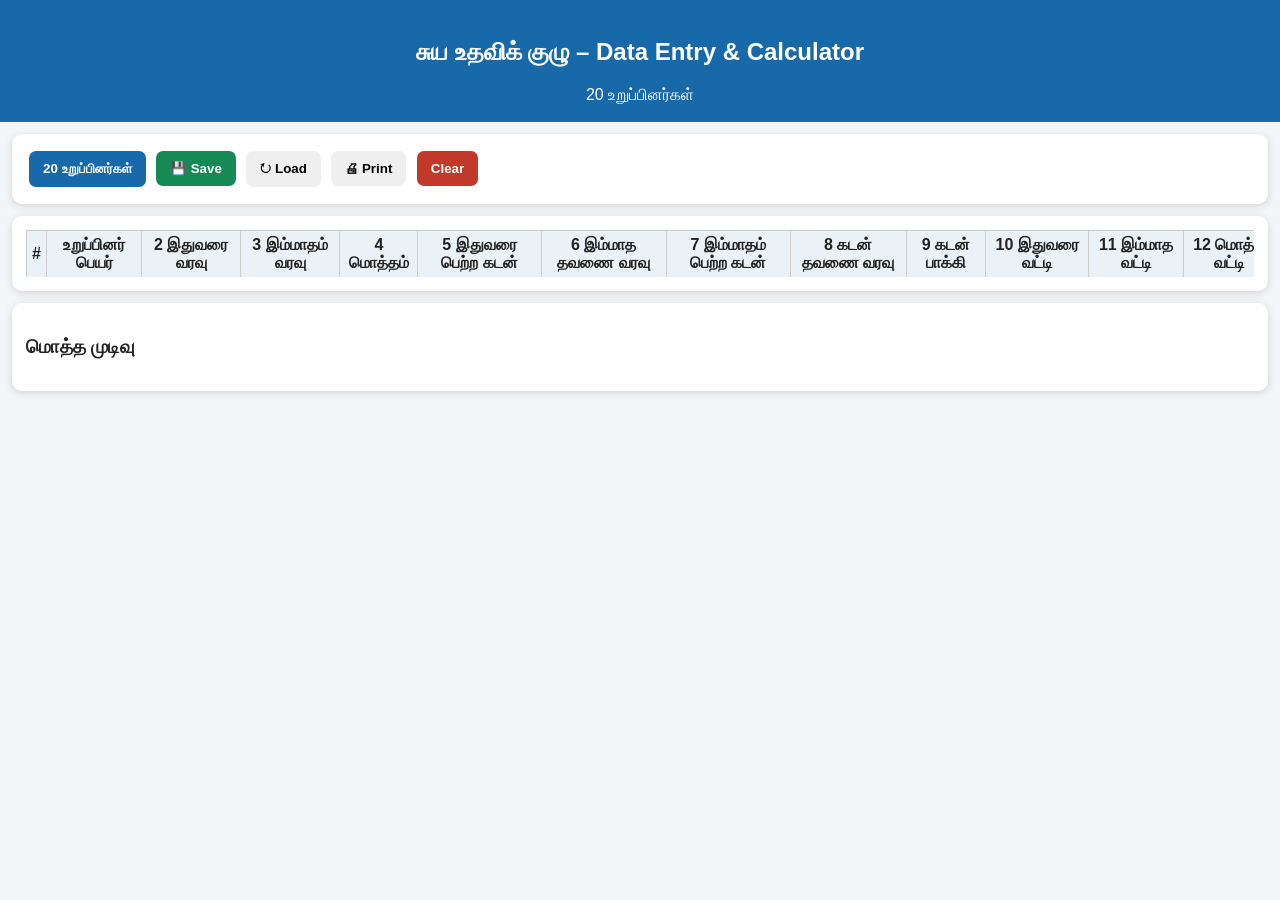
==== index.html @ 160a6580 "Rename shgdataentrycalculator_fixed.html to index.html" ====
<!doctype html>
<html lang="ta">
<head>
<meta charset="utf-8">
<meta name="viewport" content="width=device-width,initial-scale=1">
<title>SHG Data Entry Calculator</title>
<style>
body{font-family:Arial,'Noto Sans Tamil',sans-serif;margin:0;background:#f3f6f9;color:#222}
header{background:#1769aa;color:#fff;text-align:center;padding:18px}
.wrap{padding:12px;max-width:1500px;margin:auto}.card{background:#fff;padding:14px;margin-bottom:12px;border-radius:10px;box-shadow:0 2px 8px #0002}
button{padding:10px 14px;border:0;border-radius:7px;margin:3px;cursor:pointer;font-weight:bold}
.primary{background:#1769aa;color:#fff}.green{background:#168a55;color:#fff}.danger{background:#c0392b;color:#fff}
.table{overflow:auto}table{border-collapse:collapse;min-width:1250px;width:100%}
th,td{border:1px solid #ccc;padding:5px;text-align:center}th{background:#eaf2f8}
input{width:90px;padding:7px;border:1px solid #bbb;border-radius:5px}.name{width:150px}
.calc{background:#f5f5f5;font-weight:bold}.total{background:#fff0bd;font-weight:bold}
.summary{display:flex;gap:8px;flex-wrap:wrap}.box{padding:10px;background:#eef6ff;border:1px solid #cce0f5;border-radius:8px}
@media print{button{display:none}.card{box-shadow:none}}
</style></head>
<body>
<header><h2>சுய உதவிக் குழு – Data Entry & Calculator</h2><div>20 உறுப்பினர்கள்</div></header>
<div class="wrap">
<div class="card">
<button class="primary" onclick="resetRows()">20 உறுப்பினர்கள்</button>
<button class="green" onclick="save()">💾 Save</button>
<button onclick="load()">↻ Load</button>
<button onclick="print()">🖨 Print</button>
<button class="danger" onclick="clearAll()">Clear</button>
</div>
<div class="card"><div class="table"><table id="t">
<thead><tr>
<th>#</th><th>உறுப்பினர் பெயர்</th><th>2 இதுவரை வரவு</th><th>3 இம்மாதம் வரவு</th><th>4 மொத்தம்</th>
<th>5 இதுவரை பெற்ற கடன்</th><th>6 இம்மாத தவணை வரவு</th><th>7 இம்மாதம் பெற்ற கடன்</th>
<th>8 கடன் தவணை வரவு</th><th>9 கடன் பாக்கி</th><th>10 இதுவரை வட்டி</th><th>11 இம்மாத வட்டி</th><th>12 மொத்த வட்டி</th>
</tr></thead><tbody></tbody><tfoot><tr id="tot"></tr></tfoot></table></div></div>
<div class="card"><h3>மொத்த முடிவு</h3><div id="sum" class="summary"></div></div>
</div>
<script>
const tbody=document.querySelector('#t tbody'), N=20;
const keys=['c2','c3','c5','c6','c7','c8','c10','c11'];
function n(v){return parseFloat(v)||0}
function f(v){return n(v).toLocaleString('en-IN')}
function row(d={},i){
 let tr=document.createElement('tr');
 tr.innerHTML='<td>'+(i+1)+'</td>'+
 '<td><input class="name" data-k="name" value="'+(d.name||'')+'"></td>'+
 keys.map(k=>'<td><input type="number" data-k="'+k+'" value="'+(d[k]??'')+'"></td>').join('')+
 '<td class="calc" data-k="c4">0</td><td class="calc" data-k="c9">0</td><td class="calc" data-k="c12">0</td>';
 /* move calculated columns to their correct positions */
 let cells=tr.children;
 let c4=cells[12]; let c9=cells[13]; let c12=cells[14];
 tr.removeChild(c4); tr.removeChild(c9); tr.removeChild(c12);
 cells=tr.children; tr.insertBefore(c4,cells[4]); tr.insertBefore(c9,cells[9]); tr.appendChild(c12);
 tr.querySelectorAll('input').forEach(x=>x.oninput=calc);
 tbody.appendChild(tr);
}
function resetRows(){tbody.innerHTML='';for(let i=0;i<N;i++)row({},i);calc()}
function calc(){
 let s={c2:0,c3:0,c4:0,c5:0,c6:0,c7:0,c8:0,c9:0,c10:0,c11:0,c12:0};
 [...tbody.rows].forEach(tr=>{
  const g=k=>n(tr.querySelector('[data-k="'+k+'"]')?.value);
  let c4=g('c2')+g('c3');
  let c9=Math.max(g('c5')+g('c7')-g('c6')-g('c8'),0);
  let c12=g('c10')+g('c11');
  tr.querySelector('[data-k="c4"]').textContent=f(c4);
  tr.querySelector('[data-k="c9"]').textContent=f(c9);
  tr.querySelector('[data-k="c12"]').textContent=f(c12);
  s.c2+=g('c2');s.c3+=g('c3');s.c4+=c4;s.c5+=g('c5');s.c6+=g('c6');s.c7+=g('c7');s.c8+=g('c8');s.c9+=c9;s.c10+=g('c10');s.c11+=g('c11');s.c12+=c12;
 });
 let order=['c2','c3','c4','c5','c6','c7','c8','c9','c10','c11','c12'];
 document.querySelector('#tot').innerHTML='<td colspan="2">மொத்தம்</td>'+order.map(k=>'<td class="total">'+f(s[k])+'</td>').join('');
 document.querySelector('#sum').innerHTML=['c4','c5','c6','c7','c9','c12'].map((k,i)=>'<div class="box"><b>'+['மொத்த வரவு','மொத்த கடன்','தவணை வரவு','இம்மாத கடன்','கடன் பாக்கி','மொத்த வட்டி'][i]+'</b><br>₹'+f(s[k])+'</div>').join('');
}
function data(){return [...tbody.rows].map(tr=>{let o={};tr.querySelectorAll('[data-k]').forEach(x=>o[x.dataset.k]=x.value||x.textContent);return o})}
function save(){localStorage.setItem('shgData',JSON.stringify(data()));alert('Data Saved ✓')}
function load(){let d=JSON.parse(localStorage.getItem('shgData')||'[]');if(!d.length)return alert('Saved data இல்லை');tbody.innerHTML='';d.forEach((x,i)=>row(x,i));for(let i=d.length;i<N;i++)row({},i);calc()}
function clearAll(){if(confirm('அனைத்து data-வும் அழிக்கவா?')){localStorage.removeItem('shgData');resetRows()}}
resetRows();
</script></body></html>
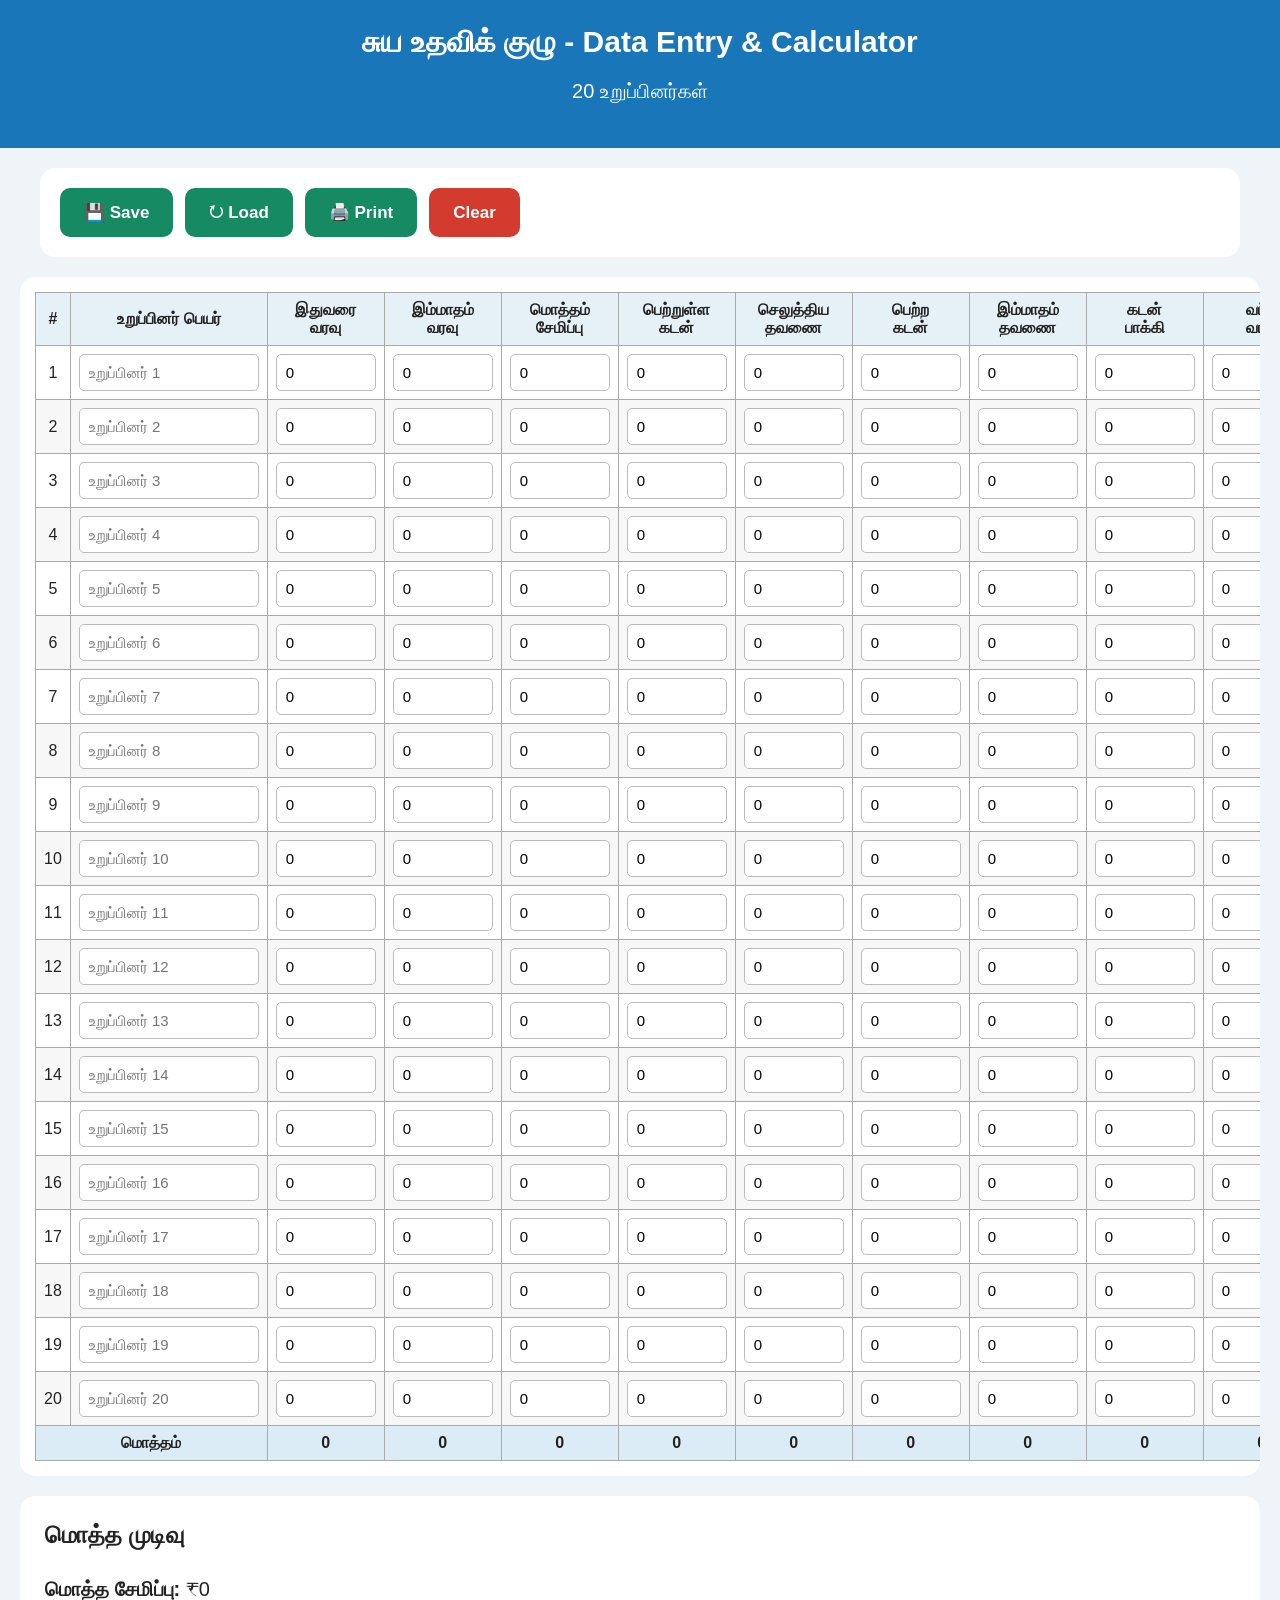
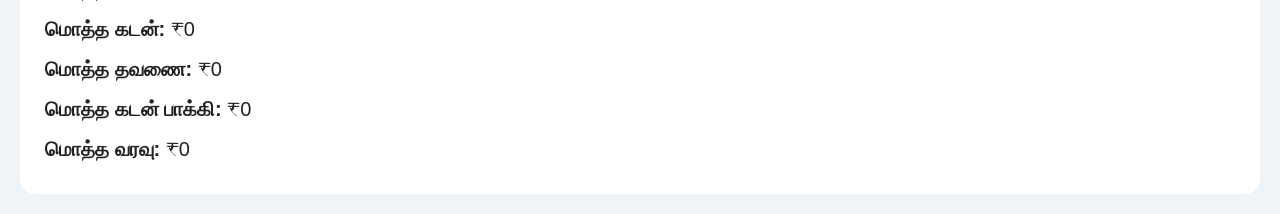
==== commit 376e15c0: "Add files via upload" ====
--- a/index.html
+++ b/index.html
@@ -1,79 +1,48 @@
-<!doctype html>
+<!DOCTYPE html>
 <html lang="ta">
 <head>
-<meta charset="utf-8">
-<meta name="viewport" content="width=device-width,initial-scale=1">
-<title>SHG Data Entry Calculator</title>
-<style>
-body{font-family:Arial,'Noto Sans Tamil',sans-serif;margin:0;background:#f3f6f9;color:#222}
-header{background:#1769aa;color:#fff;text-align:center;padding:18px}
-.wrap{padding:12px;max-width:1500px;margin:auto}.card{background:#fff;padding:14px;margin-bottom:12px;border-radius:10px;box-shadow:0 2px 8px #0002}
-button{padding:10px 14px;border:0;border-radius:7px;margin:3px;cursor:pointer;font-weight:bold}
-.primary{background:#1769aa;color:#fff}.green{background:#168a55;color:#fff}.danger{background:#c0392b;color:#fff}
-.table{overflow:auto}table{border-collapse:collapse;min-width:1250px;width:100%}
-th,td{border:1px solid #ccc;padding:5px;text-align:center}th{background:#eaf2f8}
-input{width:90px;padding:7px;border:1px solid #bbb;border-radius:5px}.name{width:150px}
-.calc{background:#f5f5f5;font-weight:bold}.total{background:#fff0bd;font-weight:bold}
-.summary{display:flex;gap:8px;flex-wrap:wrap}.box{padding:10px;background:#eef6ff;border:1px solid #cce0f5;border-radius:8px}
-@media print{button{display:none}.card{box-shadow:none}}
-</style></head>
+<meta charset="UTF-8">
+<meta name="viewport" content="width=device-width, initial-scale=1.0">
+<title>SHG Data Entry & Calculator</title>
+<link rel="stylesheet" href="./style.css">
+</head>
 <body>
-<header><h2>சுய உதவிக் குழு – Data Entry & Calculator</h2><div>20 உறுப்பினர்கள்</div></header>
-<div class="wrap">
-<div class="card">
-<button class="primary" onclick="resetRows()">20 உறுப்பினர்கள்</button>
-<button class="green" onclick="save()">💾 Save</button>
-<button onclick="load()">↻ Load</button>
-<button onclick="print()">🖨 Print</button>
-<button class="danger" onclick="clearAll()">Clear</button>
-</div>
-<div class="card"><div class="table"><table id="t">
+<header>
+<h1>சுய உதவிக் குழு - Data Entry & Calculator</h1>
+<p>20 உறுப்பினர்கள்</p>
+</header>
+
+<section class="buttons">
+<button onclick="saveData()">💾 Save</button>
+<button onclick="loadData()">↻ Load</button>
+<button onclick="window.print()">🖨️ Print</button>
+<button class="danger" onclick="clearData()">Clear</button>
+</section>
+
+<section class="table-box">
+<table id="shgTable">
 <thead><tr>
-<th>#</th><th>உறுப்பினர் பெயர்</th><th>2 இதுவரை வரவு</th><th>3 இம்மாதம் வரவு</th><th>4 மொத்தம்</th>
-<th>5 இதுவரை பெற்ற கடன்</th><th>6 இம்மாத தவணை வரவு</th><th>7 இம்மாதம் பெற்ற கடன்</th>
-<th>8 கடன் தவணை வரவு</th><th>9 கடன் பாக்கி</th><th>10 இதுவரை வட்டி</th><th>11 இம்மாத வட்டி</th><th>12 மொத்த வட்டி</th>
-</tr></thead><tbody></tbody><tfoot><tr id="tot"></tr></tfoot></table></div></div>
-<div class="card"><h3>மொத்த முடிவு</h3><div id="sum" class="summary"></div></div>
-</div>
-<script>
-const tbody=document.querySelector('#t tbody'), N=20;
-const keys=['c2','c3','c5','c6','c7','c8','c10','c11'];
-function n(v){return parseFloat(v)||0}
-function f(v){return n(v).toLocaleString('en-IN')}
-function row(d={},i){
- let tr=document.createElement('tr');
- tr.innerHTML='<td>'+(i+1)+'</td>'+
- '<td><input class="name" data-k="name" value="'+(d.name||'')+'"></td>'+
- keys.map(k=>'<td><input type="number" data-k="'+k+'" value="'+(d[k]??'')+'"></td>').join('')+
- '<td class="calc" data-k="c4">0</td><td class="calc" data-k="c9">0</td><td class="calc" data-k="c12">0</td>';
- /* move calculated columns to their correct positions */
- let cells=tr.children;
- let c4=cells[12]; let c9=cells[13]; let c12=cells[14];
- tr.removeChild(c4); tr.removeChild(c9); tr.removeChild(c12);
- cells=tr.children; tr.insertBefore(c4,cells[4]); tr.insertBefore(c9,cells[9]); tr.appendChild(c12);
- tr.querySelectorAll('input').forEach(x=>x.oninput=calc);
- tbody.appendChild(tr);
-}
-function resetRows(){tbody.innerHTML='';for(let i=0;i<N;i++)row({},i);calc()}
-function calc(){
- let s={c2:0,c3:0,c4:0,c5:0,c6:0,c7:0,c8:0,c9:0,c10:0,c11:0,c12:0};
- [...tbody.rows].forEach(tr=>{
-  const g=k=>n(tr.querySelector('[data-k="'+k+'"]')?.value);
-  let c4=g('c2')+g('c3');
-  let c9=Math.max(g('c5')+g('c7')-g('c6')-g('c8'),0);
-  let c12=g('c10')+g('c11');
-  tr.querySelector('[data-k="c4"]').textContent=f(c4);
-  tr.querySelector('[data-k="c9"]').textContent=f(c9);
-  tr.querySelector('[data-k="c12"]').textContent=f(c12);
-  s.c2+=g('c2');s.c3+=g('c3');s.c4+=c4;s.c5+=g('c5');s.c6+=g('c6');s.c7+=g('c7');s.c8+=g('c8');s.c9+=c9;s.c10+=g('c10');s.c11+=g('c11');s.c12+=c12;
- });
- let order=['c2','c3','c4','c5','c6','c7','c8','c9','c10','c11','c12'];
- document.querySelector('#tot').innerHTML='<td colspan="2">மொத்தம்</td>'+order.map(k=>'<td class="total">'+f(s[k])+'</td>').join('');
- document.querySelector('#sum').innerHTML=['c4','c5','c6','c7','c9','c12'].map((k,i)=>'<div class="box"><b>'+['மொத்த வரவு','மொத்த கடன்','தவணை வரவு','இம்மாத கடன்','கடன் பாக்கி','மொத்த வட்டி'][i]+'</b><br>₹'+f(s[k])+'</div>').join('');
-}
-function data(){return [...tbody.rows].map(tr=>{let o={};tr.querySelectorAll('[data-k]').forEach(x=>o[x.dataset.k]=x.value||x.textContent);return o})}
-function save(){localStorage.setItem('shgData',JSON.stringify(data()));alert('Data Saved ✓')}
-function load(){let d=JSON.parse(localStorage.getItem('shgData')||'[]');if(!d.length)return alert('Saved data இல்லை');tbody.innerHTML='';d.forEach((x,i)=>row(x,i));for(let i=d.length;i<N;i++)row({},i);calc()}
-function clearAll(){if(confirm('அனைத்து data-வும் அழிக்கவா?')){localStorage.removeItem('shgData');resetRows()}}
-resetRows();
-</script></body></html>
+<th>#</th><th>உறுப்பினர் பெயர்</th><th>இதுவரை<br>வரவு</th><th>இம்மாதம்<br>வரவு</th>
+<th>மொத்தம்<br>சேமிப்பு</th><th>பெற்றுள்ள<br>கடன்</th><th>செலுத்திய<br>தவணை</th>
+<th>பெற்ற<br>கடன்</th><th>இம்மாதம்<br>தவணை</th><th>கடன்<br>பாக்கி</th>
+<th>வட்டி<br>வரவு</th><th>இம்மாதம்<br>வட்டி</th><th>மொத்த<br>வரவு</th>
+</tr></thead>
+<tbody id="memberRows"></tbody>
+<tfoot><tr>
+<th colspan="2">மொத்தம்</th>
+<th id="total2">0</th><th id="total3">0</th><th id="total4">0</th>
+<th id="total5">0</th><th id="total6">0</th><th id="total7">0</th>
+<th id="total8">0</th><th id="total9">0</th><th id="total10">0</th>
+<th id="total11">0</th><th id="total12">0</th>
+</tr></tfoot>
+</table>
+</section>
+
+<section class="result">
+<h2>மொத்த முடிவு</h2>
+<div id="summary"></div>
+</section>
+
+<script src="./script.js"></script>
+</body>
+</html>
--- a/style.css
+++ b/style.css
@@ -0,0 +1,11 @@
+*{box-sizing:border-box}body{margin:0;font-family:Arial,"Noto Sans Tamil",sans-serif;background:#eef4f8;color:#222}
+header{background:#1976b9;color:#fff;text-align:center;padding:25px 15px}header h1{margin:0;font-size:30px}header p{font-size:20px}
+.buttons{margin:20px auto;max-width:1200px;padding:20px;background:#fff;border-radius:15px;display:flex;gap:12px;flex-wrap:wrap}
+button{border:0;padding:14px 24px;border-radius:10px;background:#168b63;color:#fff;font-size:17px;font-weight:bold;cursor:pointer}button.danger{background:#d43b2f}
+.table-box{margin:20px;background:#fff;padding:15px;border-radius:15px;overflow-x:auto}
+table{border-collapse:collapse;width:100%;min-width:1500px}th,td{border:1px solid #aaa;padding:8px;text-align:center}
+thead th{background:#e6f0f7;font-size:16px}tbody tr:nth-child(even){background:#f7f7f7}
+input{width:100%;min-width:100px;padding:9px;border:1px solid #bbb;border-radius:5px;font-size:15px}.name{min-width:180px}
+tfoot{background:#dcecf7;font-weight:bold}.result{margin:20px;padding:25px;background:#fff;border-radius:15px}.result h2{margin-top:0}
+#summary{font-size:20px;line-height:2}@media(max-width:600px){header h1{font-size:24px}.buttons{margin:10px}button{padding:12px 18px}.table-box{margin:10px}}
+@media print{.buttons{display:none}body{background:#fff}.table-box{margin:0}}
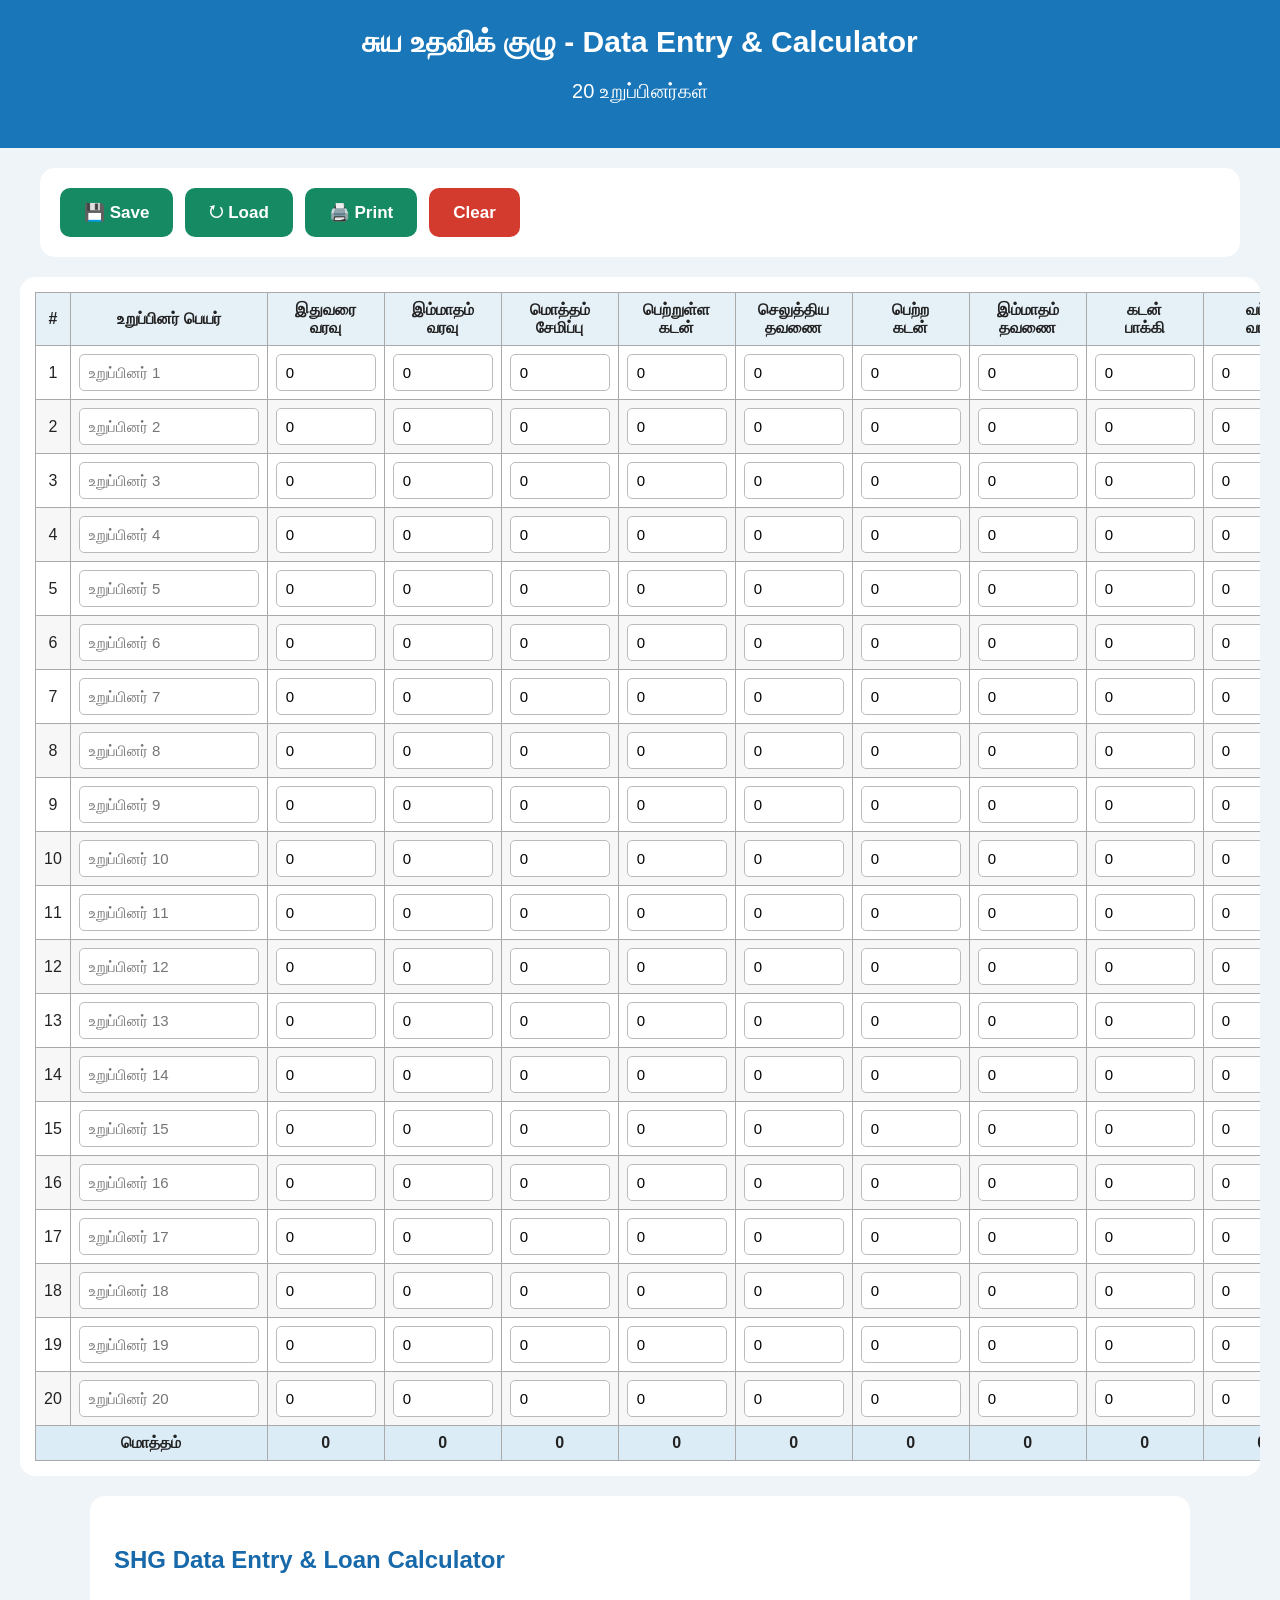
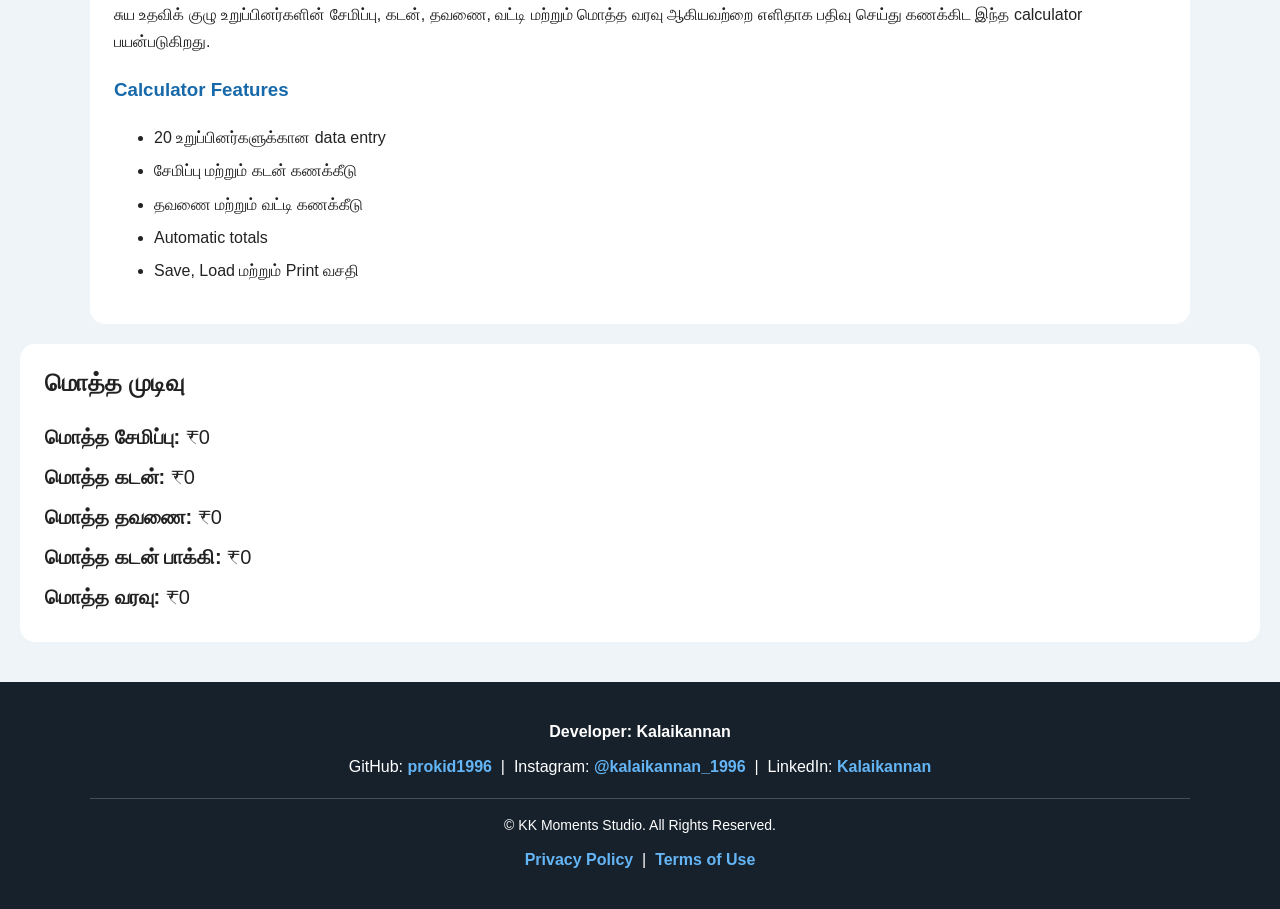
==== commit 6fd978f2: "Add files via upload" ====
--- a/index.html
+++ b/index.html
@@ -3,6 +3,10 @@
 <head>
 <meta charset="UTF-8">
 <meta name="viewport" content="width=device-width, initial-scale=1.0">
+<meta name="description" content="SHG Data Entry & Loan Calculator - உறுப்பினர் சேமிப்பு, கடன், தவணை, வட்டி மற்றும் மொத்த கணக்குகளை எளிதாக கணக்கிடும் இலவச online calculator.">
+<meta name="robots" content="index, follow">
+<meta name="author" content="Kalaikannan - KK Moments Studio">
+<link rel="canonical" href="https://shg-data-entry-calculator-ob4fb6ac1-kk1996.vercel.app/">
 <title>SHG Data Entry & Calculator</title>
 <link rel="stylesheet" href="./style.css">
 </head>
@@ -38,11 +42,50 @@
 </table>
 </section>
 
+<section class="seo-info">
+<h2>SHG Data Entry & Loan Calculator</h2>
+<p>சுய உதவிக் குழு உறுப்பினர்களின் சேமிப்பு, கடன், தவணை, வட்டி மற்றும் மொத்த வரவு ஆகியவற்றை எளிதாக பதிவு செய்து கணக்கிட இந்த calculator பயன்படுகிறது.</p>
+<h3>Calculator Features</h3>
+<ul>
+<li>20 உறுப்பினர்களுக்கான data entry</li>
+<li>சேமிப்பு மற்றும் கடன் கணக்கீடு</li>
+<li>தவணை மற்றும் வட்டி கணக்கீடு</li>
+<li>Automatic totals</li>
+<li>Save, Load மற்றும் Print வசதி</li>
+</ul>
+</section>
+
+<!-- Google AdSense Auto Ads: replace YOUR_PUBLISHER_ID with your real ca-pub-XXXXXXXXXXXXXXX after AdSense approval. -->
+<!--
+<script async
+  src="https://pagead2.googlesyndication.com/pagead/js/adsbygoogle.js?client=ca-pub-YOUR_PUBLISHER_ID"
+  crossorigin="anonymous"></script>
+-->
+
 <section class="result">
 <h2>மொத்த முடிவு</h2>
 <div id="summary"></div>
 </section>
 
 <script src="./script.js"></script>
+
+<footer class="site-footer">
+  <div class="footer-content">
+    <p><strong>Developer: Kalaikannan</strong></p>
+    <p>
+      GitHub:
+      <a href="https://github.com/prokid1996" target="_blank" rel="noopener noreferrer">prokid1996</a>
+      &nbsp;|&nbsp;
+      Instagram:
+      <a href="https://www.instagram.com/kalaikannan_1996" target="_blank" rel="noopener noreferrer">@kalaikannan_1996</a>
+      &nbsp;|&nbsp;
+      LinkedIn:
+      <a href="https://www.linkedin.com/in/kalaikannan1996" target="_blank" rel="noopener noreferrer">Kalaikannan</a>
+    </p>
+    <p class="copyright">© KK Moments Studio. All Rights Reserved.</p>
+  </div>
+<p><a href="./privacy-policy.html">Privacy Policy</a> &nbsp;|&nbsp; <a href="./terms.html">Terms of Use</a></p>
+</footer>
+
 </body>
 </html>
--- a/style.css
+++ b/style.css
@@ -9,3 +9,51 @@
 tfoot{background:#dcecf7;font-weight:bold}.result{margin:20px;padding:25px;background:#fff;border-radius:15px}.result h2{margin-top:0}
 #summary{font-size:20px;line-height:2}@media(max-width:600px){header h1{font-size:24px}.buttons{margin:10px}button{padding:12px 18px}.table-box{margin:10px}}
 @media print{.buttons{display:none}body{background:#fff}.table-box{margin:0}}
+
+.site-footer{
+  margin-top:40px;
+  background:#17212b;
+  color:#fff;
+  padding:28px 18px;
+  text-align:center;
+}
+.footer-content{
+  max-width:1100px;
+  margin:0 auto;
+}
+.site-footer p{
+  margin:8px 0;
+  line-height:1.7;
+}
+.site-footer a{
+  color:#64b5f6;
+  text-decoration:none;
+  font-weight:bold;
+}
+.site-footer a:hover{
+  text-decoration:underline;
+}
+.site-footer .copyright{
+  margin-top:18px;
+  padding-top:15px;
+  border-top:1px solid rgba(255,255,255,.2);
+  font-size:14px;
+}
+@media(max-width:600px){
+  .site-footer{padding:24px 12px;font-size:14px}
+  .site-footer p{line-height:1.9}
+}
+@media print{
+  .site-footer{display:none}
+}
+
+.seo-info{
+  max-width:1100px;
+  margin:20px auto;
+  padding:24px;
+  background:#fff;
+  border-radius:15px;
+  line-height:1.7;
+}
+.seo-info h2,.seo-info h3{color:#1769aa}
+.seo-info li{margin:6px 0}
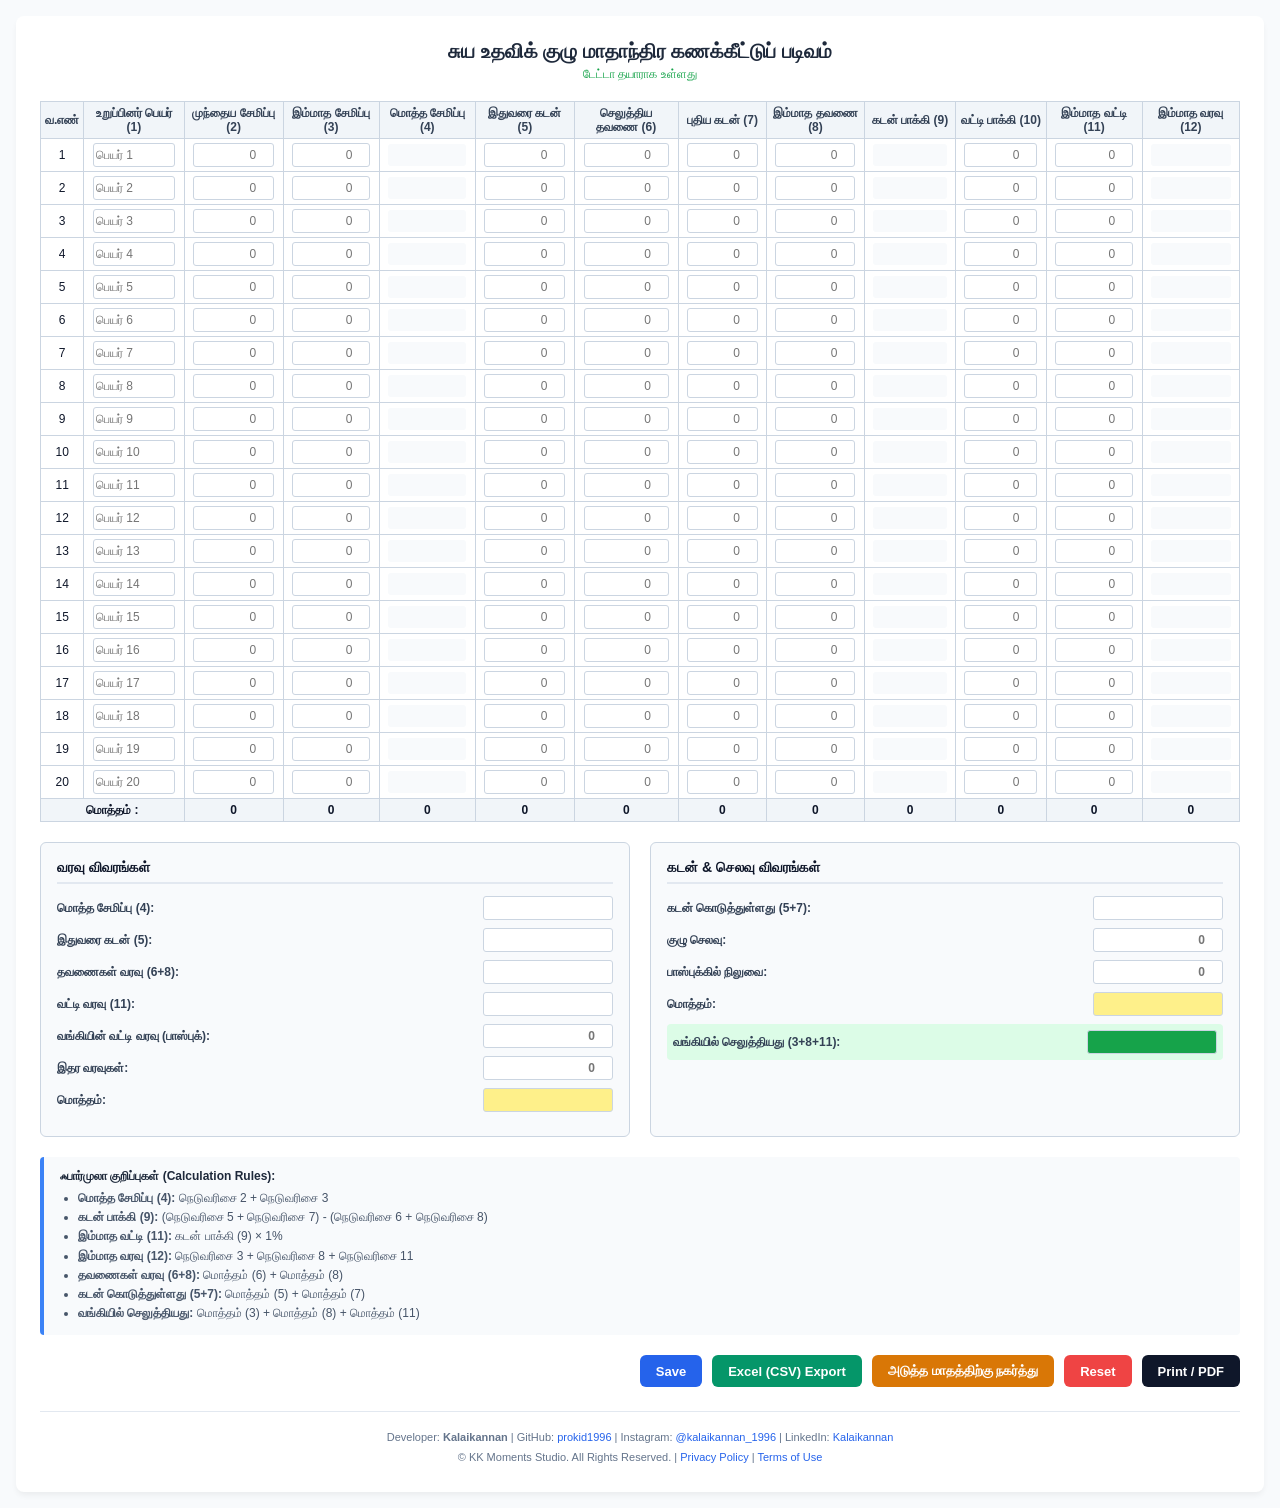
==== commit 342ac0ea: "Add files via upload" ====
--- a/index.html
+++ b/index.html
@@ -1,91 +1,142 @@
 <!DOCTYPE html>
 <html lang="ta">
 <head>
-<meta charset="UTF-8">
-<meta name="viewport" content="width=device-width, initial-scale=1.0">
-<meta name="description" content="SHG Data Entry & Loan Calculator - உறுப்பினர் சேமிப்பு, கடன், தவணை, வட்டி மற்றும் மொத்த கணக்குகளை எளிதாக கணக்கிடும் இலவச online calculator.">
-<meta name="robots" content="index, follow">
-<meta name="author" content="Kalaikannan - KK Moments Studio">
-<link rel="canonical" href="https://shg-data-entry-calculator-ob4fb6ac1-kk1996.vercel.app/">
-<title>SHG Data Entry & Calculator</title>
-<link rel="stylesheet" href="./style.css">
+  <meta charset="UTF-8" />
+  <meta name="viewport" content="width=device-width, initial-scale=1.0" />
+  <title>SHG Data Entry & Calculator</title>
+  <link rel="stylesheet" href="style.css" />
 </head>
 <body>
-<header>
-<h1>சுய உதவிக் குழு - Data Entry & Calculator</h1>
-<p>20 உறுப்பினர்கள்</p>
-</header>
+  <div class="page-container">
+    <header class="app-header">
+      <h2>சுய உதவிக் குழு மாதாந்திர கணக்கீட்டுப் படிவம்</h2>
+      <p id="statusMsg">டேட்டா தயாராக உள்ளது</p>
+    </header>
 
-<section class="buttons">
-<button onclick="saveData()">💾 Save</button>
-<button onclick="loadData()">↻ Load</button>
-<button onclick="window.print()">🖨️ Print</button>
-<button class="danger" onclick="clearData()">Clear</button>
-</section>
+    <div class="table-wrapper">
+      <table id="mainTable">
+        <thead>
+          <tr>
+            <th>வ.எண்</th>
+            <th>உறுப்பினர் பெயர் (1)</th>
+            <th>முந்தைய சேமிப்பு (2)</th>
+            <th>இம்மாத சேமிப்பு (3)</th>
+            <th>மொத்த சேமிப்பு (4)</th>
+            <th>இதுவரை கடன் (5)</th>
+            <th>செலுத்திய தவணை (6)</th>
+            <th>புதிய கடன் (7)</th>
+            <th>இம்மாத தவணை (8)</th>
+            <th>கடன் பாக்கி (9)</th>
+            <th>வட்டி பாக்கி (10)</th>
+            <th>இம்மாத வட்டி (11)</th>
+            <th>இம்மாத வரவு (12)</th>
+          </tr>
+        </thead>
+        <tbody id="memberList"></tbody>
+        <tfoot>
+          <tr class="total-row">
+            <td colspan="2">மொத்தம் :</td>
+            <td id="tot_2">0</td>
+            <td id="tot_3">0</td>
+            <td id="tot_4">0</td>
+            <td id="tot_5">0</td>
+            <td id="tot_6">0</td>
+            <td id="tot_7">0</td>
+            <td id="tot_8">0</td>
+            <td id="tot_9">0</td>
+            <td id="tot_10">0</td>
+            <td id="tot_11">0</td>
+            <td id="tot_12">0</td>
+          </tr>
+        </tfoot>
+      </table>
+    </div>
 
-<section class="table-box">
-<table id="shgTable">
-<thead><tr>
-<th>#</th><th>உறுப்பினர் பெயர்</th><th>இதுவரை<br>வரவு</th><th>இம்மாதம்<br>வரவு</th>
-<th>மொத்தம்<br>சேமிப்பு</th><th>பெற்றுள்ள<br>கடன்</th><th>செலுத்திய<br>தவணை</th>
-<th>பெற்ற<br>கடன்</th><th>இம்மாதம்<br>தவணை</th><th>கடன்<br>பாக்கி</th>
-<th>வட்டி<br>வரவு</th><th>இம்மாதம்<br>வட்டி</th><th>மொத்த<br>வரவு</th>
-</tr></thead>
-<tbody id="memberRows"></tbody>
-<tfoot><tr>
-<th colspan="2">மொத்தம்</th>
-<th id="total2">0</th><th id="total3">0</th><th id="total4">0</th>
-<th id="total5">0</th><th id="total6">0</th><th id="total7">0</th>
-<th id="total8">0</th><th id="total9">0</th><th id="total10">0</th>
-<th id="total11">0</th><th id="total12">0</th>
-</tr></tfoot>
-</table>
-</section>
+    <div class="reconciliation-container">
+      <div class="box">
+        <h3>வரவு விவரங்கள்</h3>
+        <div class="field-row"><label>மொத்த சேமிப்பு (4):</label><input type="text" id="rec_savings" readonly /></div>
+        <div class="field-row"><label>இதுவரை கடன் (5):</label><input type="text" id="rec_loan" readonly /></div>
+        <div class="field-row"><label>தவணைகள் வரவு (6+8):</label><input type="text" id="rec_repaid" readonly /></div>
+        <div class="field-row"><label>வட்டி வரவு (11):</label><input type="text" id="rec_interest" readonly /></div>
+        <div class="field-row"><label>வங்கியின் வட்டி வரவு (பாஸ்புக்):</label><input type="number" id="rec_bank_int" placeholder="0" oninput="calculateAll(); autoSave();" /></div>
+        <div class="field-row"><label>இதர வரவுகள்:</label><input type="number" id="rec_other" placeholder="0" oninput="calculateAll(); autoSave();" /></div>
+        <div class="field-row highlight"><label>மொத்தம்:</label><input type="text" id="rec_left_total" readonly /></div>
+      </div>
 
-<section class="seo-info">
-<h2>SHG Data Entry & Loan Calculator</h2>
-<p>சுய உதவிக் குழு உறுப்பினர்களின் சேமிப்பு, கடன், தவணை, வட்டி மற்றும் மொத்த வரவு ஆகியவற்றை எளிதாக பதிவு செய்து கணக்கிட இந்த calculator பயன்படுகிறது.</p>
-<h3>Calculator Features</h3>
-<ul>
-<li>20 உறுப்பினர்களுக்கான data entry</li>
-<li>சேமிப்பு மற்றும் கடன் கணக்கீடு</li>
-<li>தவணை மற்றும் வட்டி கணக்கீடு</li>
-<li>Automatic totals</li>
-<li>Save, Load மற்றும் Print வசதி</li>
-</ul>
-</section>
+      <div class="box">
+        <h3>கடன் & செலவு விவரங்கள்</h3>
+        <div class="field-row"><label>கடன் கொடுத்துள்ளது (5+7):</label><input type="text" id="rec_loan_given" readonly /></div>
+        <div class="field-row"><label>குழு செலவு:</label><input type="number" id="rec_expense" placeholder="0" oninput="calculateAll(); autoSave();" /></div>
+        <div class="field-row"><label>பாஸ்புக்கில் நிலுவை:</label><input type="number" id="rec_passbook" placeholder="0" oninput="calculateAll(); autoSave();" /></div>
+        <div class="field-row highlight"><label>மொத்தம்:</label><input type="text" id="rec_right_total" readonly /></div>
+        <div class="field-row bank"><label>வங்கியில் செலுத்தியது (3+8+11):</label><input type="text" id="rec_bank_deposit" readonly /></div>
+      </div>
+    </div>
 
-<!-- Google AdSense Auto Ads: replace YOUR_PUBLISHER_ID with your real ca-pub-XXXXXXXXXXXXXXX after AdSense approval. -->
-<!--
-<script async
-  src="https://pagead2.googlesyndication.com/pagead/js/adsbygoogle.js?client=ca-pub-YOUR_PUBLISHER_ID"
-  crossorigin="anonymous"></script>
--->
+    <div class="formula-footer">
+      <h4>ஃபார்முலா குறிப்புகள் (Calculation Rules):</h4>
+      <ul>
+        <li><strong>மொத்த சேமிப்பு (4):</strong> நெடுவரிசை 2 + நெடுவரிசை 3</li>
+        <li><strong>கடன் பாக்கி (9):</strong> (நெடுவரிசை 5 + நெடுவரிசை 7) - (நெடுவரிசை 6 + நெடுவரிசை 8)</li>
+        <li><strong>இம்மாத வட்டி (11):</strong> கடன் பாக்கி (9) × 1%</li>
+        <li><strong>இம்மாத வரவு (12):</strong> நெடுவரிசை 3 + நெடுவரிசை 8 + நெடுவரிசை 11</li>
+        <li><strong>தவணைகள் வரவு (6+8):</strong> மொத்தம் (6) + மொத்தம் (8)</li>
+        <li><strong>கடன் கொடுத்துள்ளது (5+7):</strong> மொத்தம் (5) + மொத்தம் (7)</li>
+        <li><strong>வங்கியில் செலுத்தியது:</strong> மொத்தம் (3) + மொத்தம் (8) + மொத்தம் (11)</li>
+      </ul>
+    </div>
 
-<section class="result">
-<h2>மொத்த முடிவு</h2>
-<div id="summary"></div>
-</section>
+    <div class="btn-group">
+      <button class="btn btn-save" onclick="manualSave()">Save</button>
+      <button class="btn btn-export" onclick="exportToCSV()">Excel (CSV) Export</button>
+      <button class="btn btn-rollover" onclick="prepareNextMonth()">அடுத்த மாதத்திற்கு நகர்த்து</button>
+      <button class="btn btn-reset" onclick="clearData()">Reset</button>
+      <button class="btn btn-print" onclick="window.print()">Print / PDF</button>
+    </div>
 
-<script src="./script.js"></script>
+    <footer class="app-footer">
+      <p>
+        Developer: <strong>Kalaikannan</strong> | 
+        GitHub: <a href="https://github.com/prokid1996" target="_blank" rel="noopener noreferrer">prokid1996</a> | 
+        Instagram: <a href="https://www.instagram.com/kalaikannan_1996" target="_blank" rel="noopener noreferrer">@kalaikannan_1996</a> | 
+        LinkedIn: <a href="https://www.linkedin.com/in/kalaikannan1996" target="_blank" rel="noopener noreferrer">Kalaikannan</a>
+      </p>
+      <p>
+        © KK Moments Studio. All Rights Reserved. | 
+        <a href="javascript:void(0)" onclick="openModal('privacyModal')">Privacy Policy</a> | 
+        <a href="javascript:void(0)" onclick="openModal('termsModal')">Terms of Use</a>
+      </p>
+    </footer>
+  </div>
 
-<footer class="site-footer">
-  <div class="footer-content">
-    <p><strong>Developer: Kalaikannan</strong></p>
-    <p>
-      GitHub:
-      <a href="https://github.com/prokid1996" target="_blank" rel="noopener noreferrer">prokid1996</a>
-      &nbsp;|&nbsp;
-      Instagram:
-      <a href="https://www.instagram.com/kalaikannan_1996" target="_blank" rel="noopener noreferrer">@kalaikannan_1996</a>
-      &nbsp;|&nbsp;
-      LinkedIn:
-      <a href="https://www.linkedin.com/in/kalaikannan1996" target="_blank" rel="noopener noreferrer">Kalaikannan</a>
-    </p>
-    <p class="copyright">© KK Moments Studio. All Rights Reserved.</p>
+  <div id="privacyModal" class="modal-overlay" onclick="closeOnOverlay(event, 'privacyModal')">
+    <div class="modal-card">
+      <div class="modal-header">
+        <h3>Privacy Policy</h3>
+        <button class="modal-close" onclick="closeModal('privacyModal')">&times;</button>
+      </div>
+      <div class="modal-body">
+        <p><strong>SHG Data Entry & Loan Calculator</strong> is a browser-based calculator. Data entered into the calculator is stored locally in your browser when you use the Save feature. We do not operate a server-side database for these calculator records.</p>
+        <p>If Google AdSense is enabled, Google may use cookies or similar technologies to serve and measure advertising according to Google's policies.</p>
+        <p>For questions, contact the developer through the social links provided on the main website.</p>
+      </div>
+    </div>
   </div>
-<p><a href="./privacy-policy.html">Privacy Policy</a> &nbsp;|&nbsp; <a href="./terms.html">Terms of Use</a></p>
-</footer>
 
+  <div id="termsModal" class="modal-overlay" onclick="closeOnOverlay(event, 'termsModal')">
+    <div class="modal-card">
+      <div class="modal-header">
+        <h3>Terms of Use</h3>
+        <button class="modal-close" onclick="closeModal('termsModal')">&times;</button>
+      </div>
+      <div class="modal-body">
+        <p>This calculator is provided for general calculation and record-entry assistance. Verify important financial records independently before relying on them.</p>
+        <p>The service is provided as-is and may be updated or changed.</p>
+      </div>
+    </div>
+  </div>
+
+  <script src="script.js"></script>
 </body>
 </html>
--- a/style.css
+++ b/style.css
@@ -1,59 +1,423 @@
-*{box-sizing:border-box}body{margin:0;font-family:Arial,"Noto Sans Tamil",sans-serif;background:#eef4f8;color:#222}
-header{background:#1976b9;color:#fff;text-align:center;padding:25px 15px}header h1{margin:0;font-size:30px}header p{font-size:20px}
-.buttons{margin:20px auto;max-width:1200px;padding:20px;background:#fff;border-radius:15px;display:flex;gap:12px;flex-wrap:wrap}
-button{border:0;padding:14px 24px;border-radius:10px;background:#168b63;color:#fff;font-size:17px;font-weight:bold;cursor:pointer}button.danger{background:#d43b2f}
-.table-box{margin:20px;background:#fff;padding:15px;border-radius:15px;overflow-x:auto}
-table{border-collapse:collapse;width:100%;min-width:1500px}th,td{border:1px solid #aaa;padding:8px;text-align:center}
-thead th{background:#e6f0f7;font-size:16px}tbody tr:nth-child(even){background:#f7f7f7}
-input{width:100%;min-width:100px;padding:9px;border:1px solid #bbb;border-radius:5px;font-size:15px}.name{min-width:180px}
-tfoot{background:#dcecf7;font-weight:bold}.result{margin:20px;padding:25px;background:#fff;border-radius:15px}.result h2{margin-top:0}
-#summary{font-size:20px;line-height:2}@media(max-width:600px){header h1{font-size:24px}.buttons{margin:10px}button{padding:12px 18px}.table-box{margin:10px}}
-@media print{.buttons{display:none}body{background:#fff}.table-box{margin:0}}
-
-.site-footer{
-  margin-top:40px;
-  background:#17212b;
-  color:#fff;
-  padding:28px 18px;
-  text-align:center;
-}
-.footer-content{
-  max-width:1100px;
-  margin:0 auto;
-}
-.site-footer p{
-  margin:8px 0;
-  line-height:1.7;
-}
-.site-footer a{
-  color:#64b5f6;
-  text-decoration:none;
-  font-weight:bold;
-}
-.site-footer a:hover{
-  text-decoration:underline;
-}
-.site-footer .copyright{
-  margin-top:18px;
-  padding-top:15px;
-  border-top:1px solid rgba(255,255,255,.2);
-  font-size:14px;
-}
-@media(max-width:600px){
-  .site-footer{padding:24px 12px;font-size:14px}
-  .site-footer p{line-height:1.9}
-}
-@media print{
-  .site-footer{display:none}
-}
-
-.seo-info{
-  max-width:1100px;
-  margin:20px auto;
-  padding:24px;
-  background:#fff;
-  border-radius:15px;
-  line-height:1.7;
-}
-.seo-info h2,.seo-info h3{color:#1769aa}
-.seo-info li{margin:6px 0}
+* {
+  box-sizing: border-box;
+  margin: 0;
+  padding: 0;
+}
+
+body {
+  font-family: -apple-system, BlinkMacSystemFont, "Segoe UI", Roboto, sans-serif;
+  background-color: #f8fafc;
+  color: #0f172a;
+  padding: 16px;
+}
+
+.page-container {
+  max-width: 1300px;
+  margin: 0 auto;
+  background: #ffffff;
+  padding: 24px;
+  border-radius: 8px;
+  box-shadow: 0 4px 6px -1px rgba(0,0,0,0.06);
+}
+
+.app-header {
+  text-align: center;
+  margin-bottom: 20px;
+}
+
+.app-header h2 {
+  font-size: 20px;
+  color: #1e293b;
+}
+
+#statusMsg {
+  font-size: 12px;
+  color: #16a34a;
+  margin-top: 4px;
+}
+
+.table-wrapper {
+  overflow-x: auto;
+  margin-bottom: 20px;
+}
+
+table {
+  width: 100%;
+  border-collapse: collapse;
+  min-width: 1050px;
+  font-size: 12px;
+}
+
+th, td {
+  border: 1px solid #cbd5e1;
+  padding: 4px;
+  text-align: center;
+}
+
+th {
+  background-color: #f1f5f9;
+  color: #334155;
+  font-weight: 600;
+}
+
+input {
+  width: 90%;
+  padding: 4px 2px;
+  border: 1px solid #cbd5e1;
+  border-radius: 3px;
+  text-align: right;
+  font-size: 12px;
+}
+
+input.text-left {
+  text-align: left;
+}
+
+input.ro {
+  background-color: #f8fafc;
+  border: none;
+  font-weight: 600;
+}
+
+.total-row {
+  background-color: #f1f5f9;
+  font-weight: bold;
+}
+
+.reconciliation-container {
+  display: grid;
+  grid-template-columns: 1fr 1fr;
+  gap: 20px;
+  margin-bottom: 20px;
+}
+
+.box {
+  background-color: #f8fafc;
+  border: 1px solid #cbd5e1;
+  border-radius: 6px;
+  padding: 16px;
+}
+
+.box h3 {
+  font-size: 14px;
+  margin-bottom: 12px;
+  border-bottom: 2px solid #e2e8f0;
+  padding-bottom: 6px;
+}
+
+.field-row {
+  display: flex;
+  justify-content: space-between;
+  align-items: center;
+  margin-bottom: 8px;
+}
+
+.field-row label {
+  font-size: 12px;
+  font-weight: 600;
+  color: #334155;
+}
+
+.field-row input {
+  width: 130px;
+  font-weight: 600;
+}
+
+.highlight input {
+  background-color: #fef08a;
+}
+
+.bank {
+  background-color: #dcfce7;
+  padding: 6px;
+  border-radius: 4px;
+}
+
+.bank input {
+  background-color: #16a34a;
+  color: #ffffff;
+}
+
+.formula-footer {
+  background: #f8fafc;
+  border-left: 4px solid #3b82f6;
+  padding: 12px 16px;
+  border-radius: 4px;
+  margin-bottom: 20px;
+  font-size: 12px;
+  color: #475569;
+}
+
+.formula-footer h4 {
+  margin-bottom: 6px;
+  color: #1e293b;
+}
+
+.formula-footer ul {
+  padding-left: 18px;
+  line-height: 1.6;
+}
+
+.btn-group {
+  display: flex;
+  flex-wrap: wrap;
+  justify-content: flex-end;
+  gap: 10px;
+  margin-bottom: 24px;
+}
+
+.btn {
+  padding: 8px 16px;
+  font-size: 13px;
+  font-weight: 600;
+  border: none;
+  border-radius: 6px;
+  cursor: pointer;
+}
+
+.btn-save { background-color: #2563eb; color: #fff; }
+.btn-export { background-color: #059669; color: #fff; }
+.btn-rollover { background-color: #d97706; color: #fff; }
+.btn-reset { background-color: #ef4444; color: #fff; }
+.btn-print { background-color: #0f172a; color: #fff; }
+
+.app-footer {
+  text-align: center;
+  font-size: 11px;
+  color: #64748b;
+  border-top: 1px solid #e2e8f0;
+  padding-top: 16px;
+  line-height: 1.8;
+}
+
+.app-footer a {
+  color: #2563eb;
+  text-decoration: none;
+}
+
+.app-footer a:hover {
+  text-decoration: underline;
+}
+
+/* Modal Popups */
+.modal-overlay {
+  display: none;
+  position: fixed;
+  top: 0;
+  left: 0;
+  width: 100%;
+  height: 100%;
+  background: rgba(15, 23, 42, 0.6);
+  backdrop-filter: blur(2px);
+  z-index: 1000;
+  justify-content: center;
+  align-items: center;
+}
+
+.modal-card {
+  background: #ffffff;
+  width: 90%;
+  max-width: 520px;
+  border-radius: 8px;
+  box-shadow: 0 10px 25px rgba(0, 0, 0, 0.2);
+  padding: 20px 24px;
+  animation: fadeIn 0.2s ease-out;
+}
+
+.modal-header {
+  display: flex;
+  justify-content: space-between;
+  align-items: center;
+  border-bottom: 1px solid #e2e8f0;
+  padding-bottom: 10px;
+  margin-bottom: 14px;
+}
+
+.modal-header h3 {
+  font-size: 16px;
+  color: #0f172a;
+  margin: 0;
+}
+
+.modal-close {
+  background: none;
+  border: none;
+  font-size: 24px;
+  line-height: 1;
+  color: #64748b;
+  cursor: pointer;
+  padding: 0;
+}
+
+.modal-close:hover {
+  color: #0f172a;
+}
+
+.modal-body p {
+  font-size: 13px;
+  line-height: 1.6;
+  color: #334155;
+  margin-bottom: 12px;
+}
+
+.modal-body p:last-child {
+  margin-bottom: 0;
+}
+
+@keyframes fadeIn {
+  from { opacity: 0; transform: translateY(-10px); }
+  to { opacity: 1; transform: translateY(0); }
+}
+
+/* Print Styles */
+@page {
+  size: A4 landscape;
+  margin: 6mm 8mm;
+}
+
+@media print {
+  html, body {
+    width: 100% !important;
+    margin: 0 !important;
+    padding: 0 !important;
+    background: #ffffff !important;
+    color: #000000 !important;
+    font-size: 9.5px !important;
+  }
+
+  .btn-group,
+  #statusMsg,
+  .modal-overlay {
+    display: none !important;
+  }
+
+  .page-container {
+    width: 100% !important;
+    max-width: 100% !important;
+    padding: 0 !important;
+    margin: 0 !important;
+    box-shadow: none !important;
+    border: none !important;
+  }
+
+  .app-header h2 {
+    font-size: 13px !important;
+    margin: 0 0 6px 0 !important;
+  }
+
+  .table-wrapper {
+    overflow: visible !important;
+    margin-bottom: 8px !important;
+  }
+
+  table {
+    width: 100% !important;
+    min-width: 100% !important;
+    border-collapse: collapse !important;
+    table-layout: fixed !important;
+  }
+
+  th, td {
+    padding: 2px 1px !important;
+    font-size: 8.5px !important;
+    border: 0.5px solid #475569 !important;
+    word-break: break-word !important;
+  }
+
+  th {
+    background-color: #f1f5f9 !important;
+    -webkit-print-color-adjust: exact;
+    print-color-adjust: exact;
+  }
+
+  input {
+    border: none !important;
+    background: transparent !important;
+    font-size: 8.5px !important;
+    padding: 1px !important;
+    width: 100% !important;
+    box-shadow: none !important;
+  }
+
+  .reconciliation-container {
+    display: grid !important;
+    grid-template-columns: 1fr 1fr !important;
+    gap: 8px !important;
+    margin-bottom: 8px !important;
+    page-break-inside: avoid !important;
+  }
+
+  .box {
+    padding: 6px 8px !important;
+    border: 0.5px solid #64748b !important;
+    background: #ffffff !important;
+  }
+
+  .box h3 {
+    font-size: 11px !important;
+    margin-bottom: 4px !important;
+    padding-bottom: 2px !important;
+  }
+
+  .field-row {
+    margin-bottom: 2px !important;
+  }
+
+  .field-row label {
+    font-size: 8.5px !important;
+  }
+
+  .field-row input {
+    width: 90px !important;
+    font-size: 9px !important;
+    text-align: right !important;
+  }
+
+  .highlight input {
+    background-color: #fef9c3 !important;
+    -webkit-print-color-adjust: exact;
+    print-color-adjust: exact;
+  }
+
+  .bank {
+    background-color: #dcfce7 !important;
+    padding: 2px !important;
+    -webkit-print-color-adjust: exact;
+    print-color-adjust: exact;
+  }
+
+  .bank input {
+    background-color: #16a34a !important;
+    color: #ffffff !important;
+  }
+
+  .formula-footer {
+    padding: 6px 10px !important;
+    margin-bottom: 6px !important;
+    font-size: 8px !important;
+    page-break-inside: avoid !important;
+  }
+
+  .formula-footer h4 {
+    font-size: 8.5px !important;
+    margin-bottom: 2px !important;
+  }
+
+  .formula-footer ul {
+    display: grid !important;
+    grid-template-columns: 1fr 1fr !important;
+    gap: 2px 10px !important;
+    padding-left: 12px !important;
+  }
+
+  .formula-footer li {
+    font-size: 8px !important;
+    line-height: 1.2 !important;
+  }
+
+  .app-footer {
+    padding-top: 4px !important;
+    font-size: 8px !important;
+    page-break-inside: avoid !important;
+  }
+}
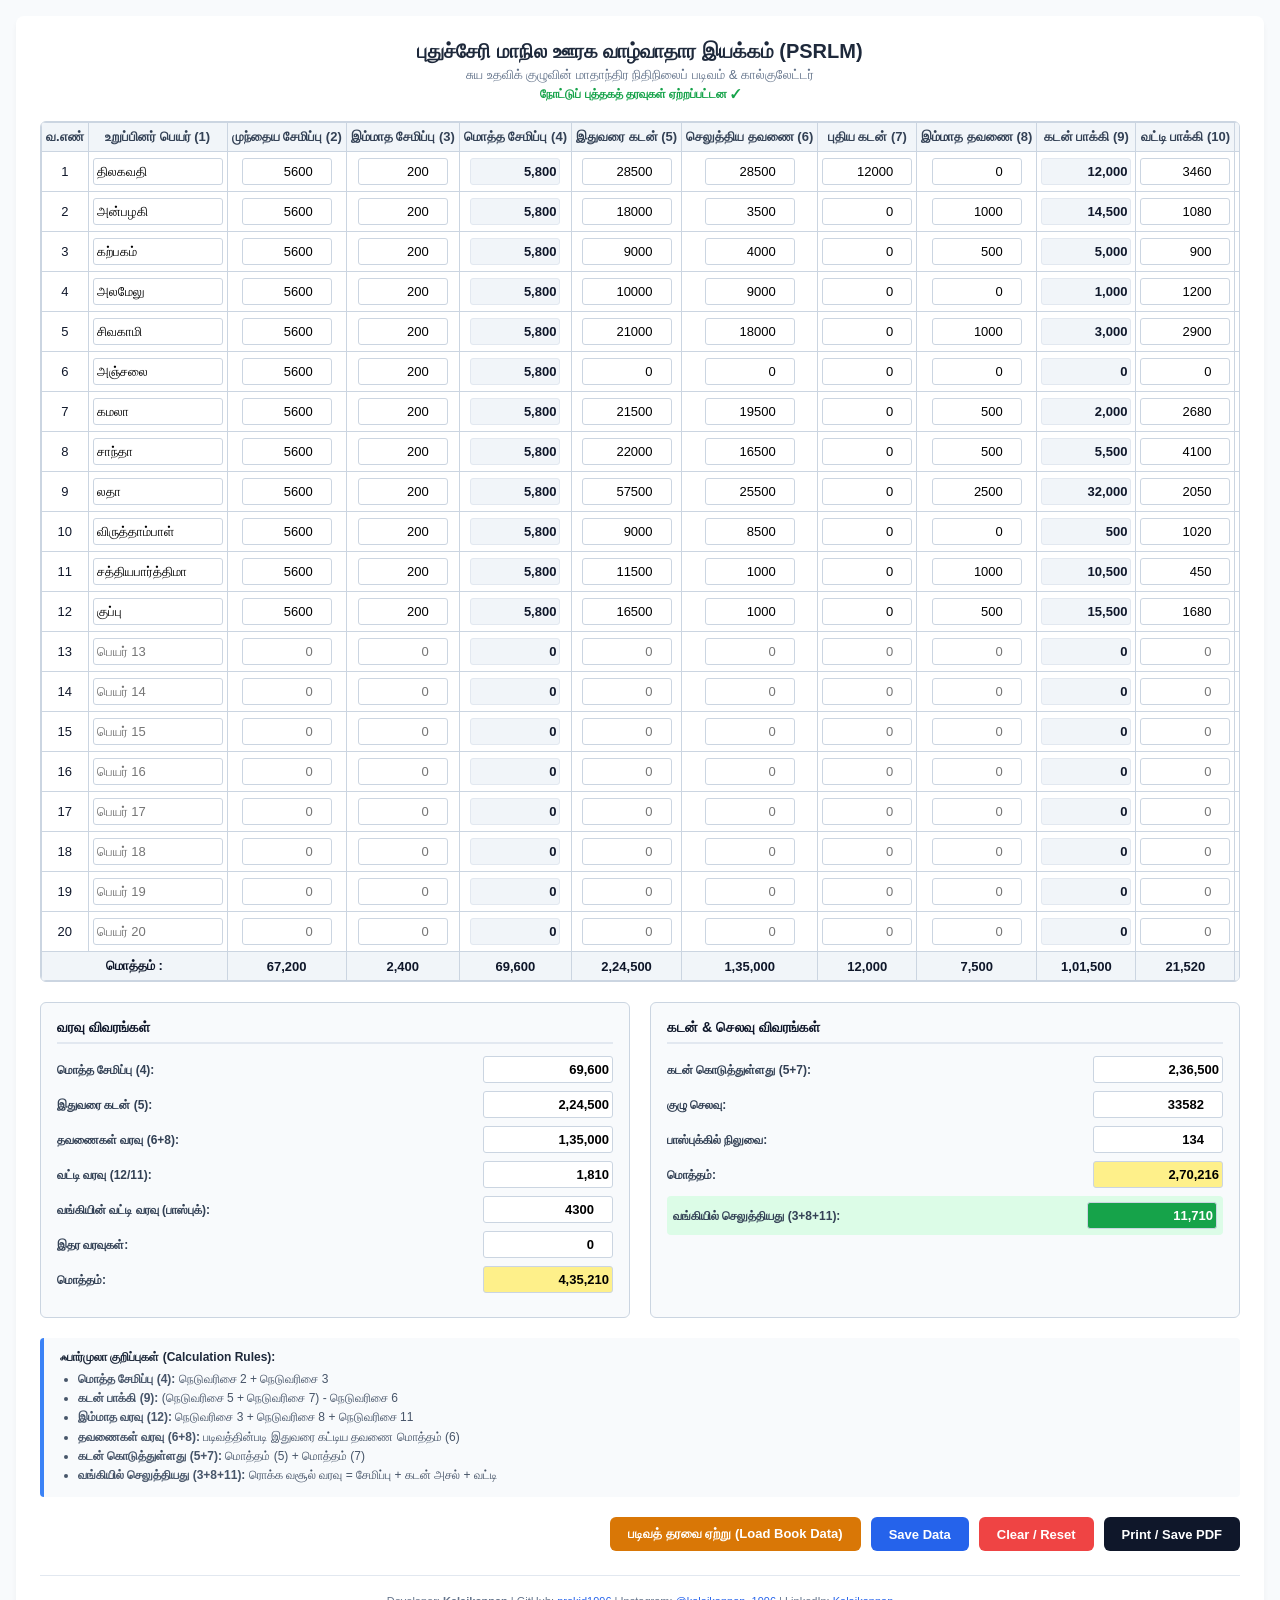
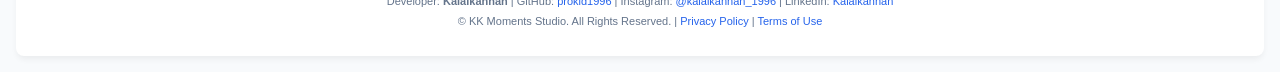
==== commit 2e74f30a: "Add files via upload" ====
--- a/index.html
+++ b/index.html
@@ -9,10 +9,12 @@
 <body>
   <div class="page-container">
     <header class="app-header">
-      <h2>சுய உதவிக் குழு மாதாந்திர கணக்கீட்டுப் படிவம்</h2>
+      <h2>புதுச்சேரி மாநில ஊரக வாழ்வாதார இயக்கம் (PSRLM)</h2>
+      <p class="subtitle">சுய உதவிக் குழுவின் மாதாந்திர நிதிநிலைப் படிவம் & கால்குலேட்டர்</p>
       <p id="statusMsg">டேட்டா தயாராக உள்ளது</p>
     </header>
 
+    <!-- மெயின் டேபிள்: 1 முதல் 12 தலைப்புகள் -->
     <div class="table-wrapper">
       <table id="mainTable">
         <thead>
@@ -52,13 +54,14 @@
       </table>
     </div>
 
+    <!-- சுருக்கக் கட்டங்கள் -->
     <div class="reconciliation-container">
       <div class="box">
         <h3>வரவு விவரங்கள்</h3>
         <div class="field-row"><label>மொத்த சேமிப்பு (4):</label><input type="text" id="rec_savings" readonly /></div>
         <div class="field-row"><label>இதுவரை கடன் (5):</label><input type="text" id="rec_loan" readonly /></div>
         <div class="field-row"><label>தவணைகள் வரவு (6+8):</label><input type="text" id="rec_repaid" readonly /></div>
-        <div class="field-row"><label>வட்டி வரவு (11):</label><input type="text" id="rec_interest" readonly /></div>
+        <div class="field-row"><label>வட்டி வரவு (12/11):</label><input type="text" id="rec_interest" readonly /></div>
         <div class="field-row"><label>வங்கியின் வட்டி வரவு (பாஸ்புக்):</label><input type="number" id="rec_bank_int" placeholder="0" oninput="calculateAll(); autoSave();" /></div>
         <div class="field-row"><label>இதர வரவுகள்:</label><input type="number" id="rec_other" placeholder="0" oninput="calculateAll(); autoSave();" /></div>
         <div class="field-row highlight"><label>மொத்தம்:</label><input type="text" id="rec_left_total" readonly /></div>
@@ -74,27 +77,28 @@
       </div>
     </div>
 
+    <!-- ஃபார்முலா குறிப்புகள் -->
     <div class="formula-footer">
       <h4>ஃபார்முலா குறிப்புகள் (Calculation Rules):</h4>
       <ul>
         <li><strong>மொத்த சேமிப்பு (4):</strong> நெடுவரிசை 2 + நெடுவரிசை 3</li>
-        <li><strong>கடன் பாக்கி (9):</strong> (நெடுவரிசை 5 + நெடுவரிசை 7) - (நெடுவரிசை 6 + நெடுவரிசை 8)</li>
-        <li><strong>இம்மாத வட்டி (11):</strong> கடன் பாக்கி (9) × 1%</li>
+        <li><strong>கடன் பாக்கி (9):</strong> (நெடுவரிசை 5 + நெடுவரிசை 7) - நெடுவரிசை 6</li>
         <li><strong>இம்மாத வரவு (12):</strong> நெடுவரிசை 3 + நெடுவரிசை 8 + நெடுவரிசை 11</li>
-        <li><strong>தவணைகள் வரவு (6+8):</strong> மொத்தம் (6) + மொத்தம் (8)</li>
+        <li><strong>தவணைகள் வரவு (6+8):</strong> படிவத்தின்படி இதுவரை கட்டிய தவணை மொத்தம் (6)</li>
         <li><strong>கடன் கொடுத்துள்ளது (5+7):</strong> மொத்தம் (5) + மொத்தம் (7)</li>
-        <li><strong>வங்கியில் செலுத்தியது:</strong> மொத்தம் (3) + மொத்தம் (8) + மொத்தம் (11)</li>
+        <li><strong>வங்கியில் செலுத்தியது (3+8+11):</strong> ரொக்க வசூல் வரவு = சேமிப்பு + கடன் அசல் + வட்டி</li>
       </ul>
     </div>
 
+    <!-- பொத்தான்கள் -->
     <div class="btn-group">
-      <button class="btn btn-save" onclick="manualSave()">Save</button>
-      <button class="btn btn-export" onclick="exportToCSV()">Excel (CSV) Export</button>
-      <button class="btn btn-rollover" onclick="prepareNextMonth()">அடுத்த மாதத்திற்கு நகர்த்து</button>
-      <button class="btn btn-reset" onclick="clearData()">Reset</button>
-      <button class="btn btn-print" onclick="window.print()">Print / PDF</button>
+      <button class="btn btn-rollover" onclick="loadBookData()">படிவத் தரவை ஏற்று (Load Book Data)</button>
+      <button class="btn btn-save" onclick="manualSave()">Save Data</button>
+      <button class="btn btn-reset" onclick="clearData()">Clear / Reset</button>
+      <button class="btn btn-print" onclick="window.print()">Print / Save PDF</button>
     </div>
 
+    <!-- Footer & Credits -->
     <footer class="app-footer">
       <p>
         Developer: <strong>Kalaikannan</strong> | 
@@ -110,6 +114,7 @@
     </footer>
   </div>
 
+  <!-- Privacy Policy Modal -->
   <div id="privacyModal" class="modal-overlay" onclick="closeOnOverlay(event, 'privacyModal')">
     <div class="modal-card">
       <div class="modal-header">
@@ -124,6 +129,7 @@
     </div>
   </div>
 
+  <!-- Terms of Use Modal -->
   <div id="termsModal" class="modal-overlay" onclick="closeOnOverlay(event, 'termsModal')">
     <div class="modal-card">
       <div class="modal-header">
--- a/style.css
+++ b/style.css
@@ -12,7 +12,7 @@
 }
 
 .page-container {
-  max-width: 1300px;
+  max-width: 1350px;
   margin: 0 auto;
   background: #ffffff;
   padding: 24px;
@@ -30,28 +30,41 @@
   color: #1e293b;
 }
 
+.subtitle {
+  font-size: 13px;
+  color: #64748b;
+  margin-top: 4px;
+}
+
 #statusMsg {
   font-size: 12px;
   color: #16a34a;
   margin-top: 4px;
-}
-
+  font-weight: bold;
+}
+
+/* மொபைல் ஸ்க்ரோலிங் பிக்ஸ் */
 .table-wrapper {
-  overflow-x: auto;
+  width: 100%;
+  overflow-x: auto !important;
+  -webkit-overflow-scrolling: touch;
   margin-bottom: 20px;
+  border: 1px solid #cbd5e1;
+  border-radius: 6px;
 }
 
 table {
   width: 100%;
   border-collapse: collapse;
-  min-width: 1050px;
-  font-size: 12px;
+  min-width: 1250px !important;
+  font-size: 13px;
 }
 
 th, td {
   border: 1px solid #cbd5e1;
-  padding: 4px;
+  padding: 6px 4px;
   text-align: center;
+  white-space: nowrap;
 }
 
 th {
@@ -61,22 +74,24 @@
 }
 
 input {
-  width: 90%;
-  padding: 4px 2px;
+  width: 90px;
+  padding: 5px 3px;
   border: 1px solid #cbd5e1;
   border-radius: 3px;
   text-align: right;
-  font-size: 12px;
+  font-size: 13px;
 }
 
 input.text-left {
   text-align: left;
+  width: 130px;
 }
 
 input.ro {
-  background-color: #f8fafc;
-  border: none;
-  font-weight: 600;
+  background-color: #f1f5f9;
+  font-weight: bold;
+  color: #0f172a;
+  border: 1px solid #e2e8f0;
 }
 
 .total-row {
@@ -167,7 +182,7 @@
 }
 
 .btn {
-  padding: 8px 16px;
+  padding: 9px 18px;
   font-size: 13px;
   font-weight: 600;
   border: none;
@@ -175,9 +190,8 @@
   cursor: pointer;
 }
 
+.btn-rollover { background-color: #d97706; color: #fff; }
 .btn-save { background-color: #2563eb; color: #fff; }
-.btn-export { background-color: #059669; color: #fff; }
-.btn-rollover { background-color: #d97706; color: #fff; }
 .btn-reset { background-color: #ef4444; color: #fff; }
 .btn-print { background-color: #0f172a; color: #fff; }
 
@@ -269,7 +283,7 @@
   to { opacity: 1; transform: translateY(0); }
 }
 
-/* Print Styles */
+/* A4 Landscape Print */
 @page {
   size: A4 landscape;
   margin: 6mm 8mm;
@@ -300,14 +314,10 @@
     border: none !important;
   }
 
-  .app-header h2 {
-    font-size: 13px !important;
-    margin: 0 0 6px 0 !important;
-  }
-
   .table-wrapper {
     overflow: visible !important;
     margin-bottom: 8px !important;
+    border: none !important;
   }
 
   table {
@@ -321,7 +331,6 @@
     padding: 2px 1px !important;
     font-size: 8.5px !important;
     border: 0.5px solid #475569 !important;
-    word-break: break-word !important;
   }
 
   th {
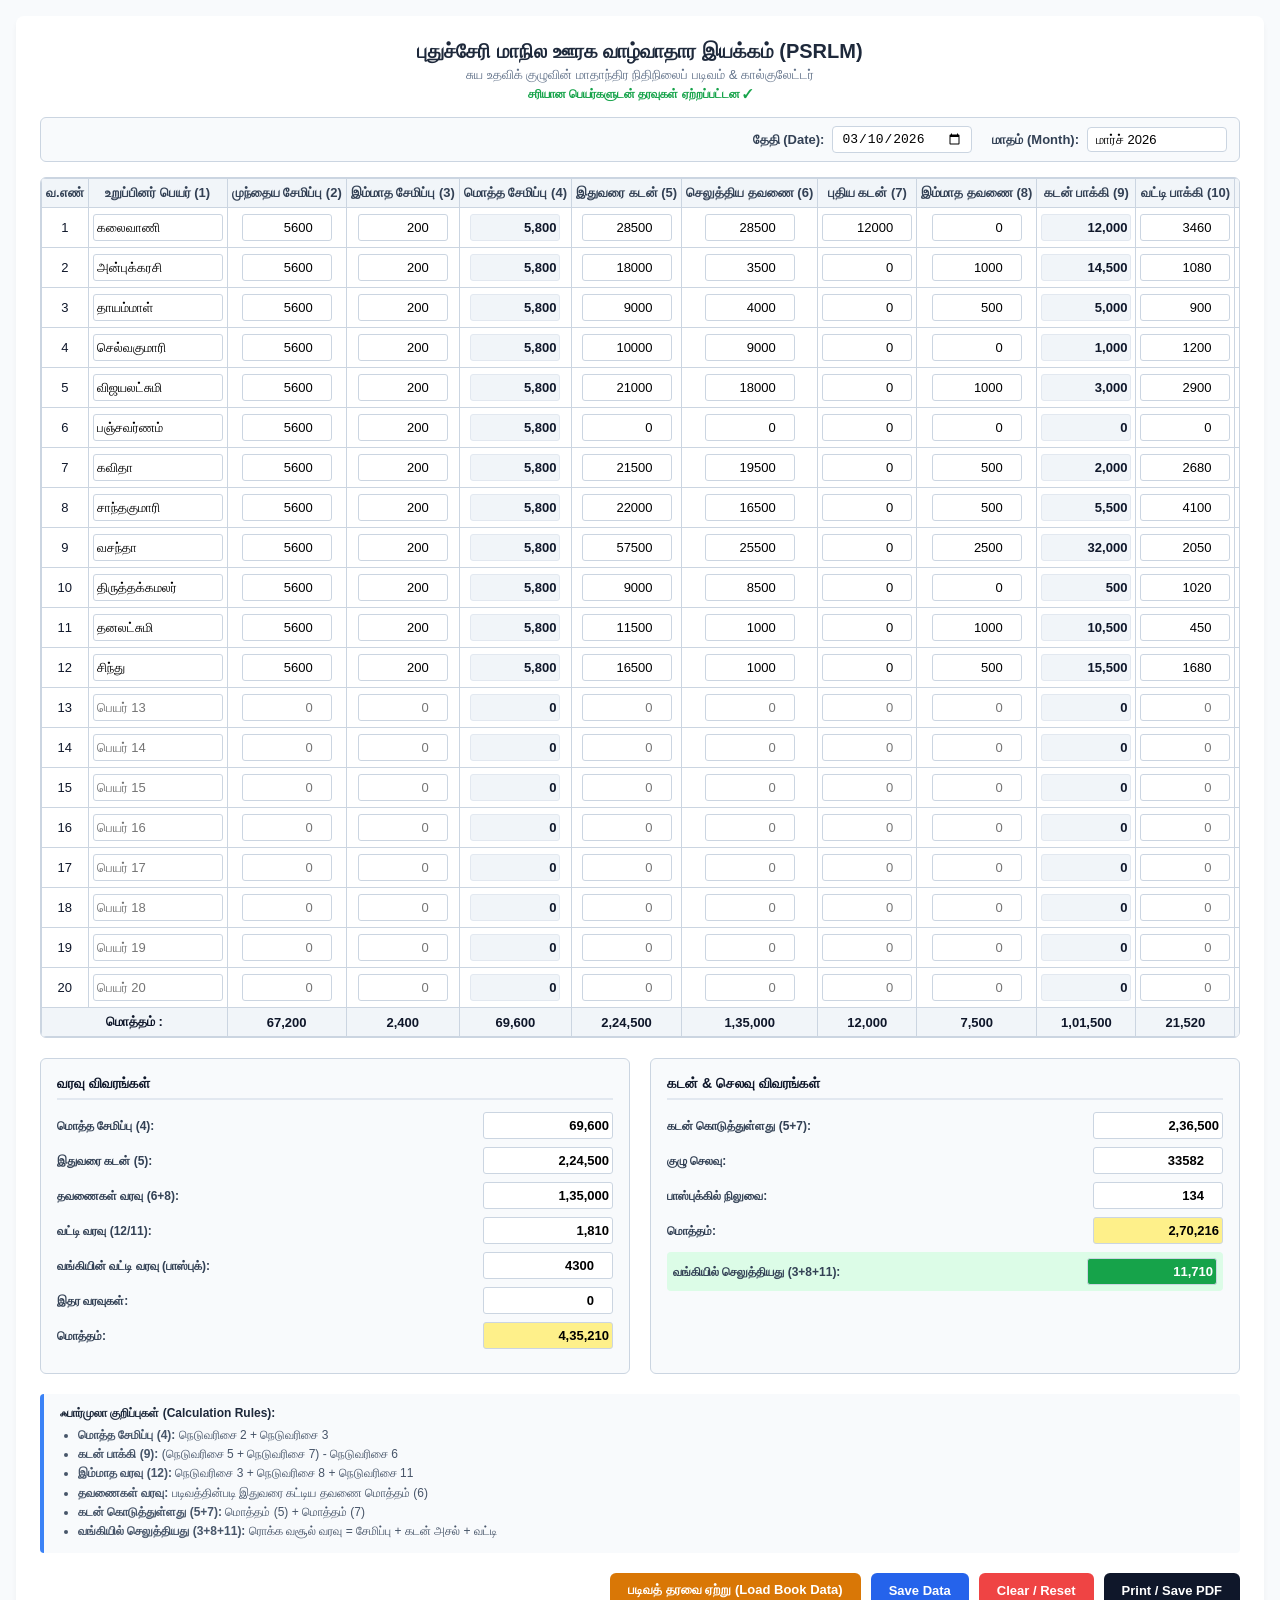
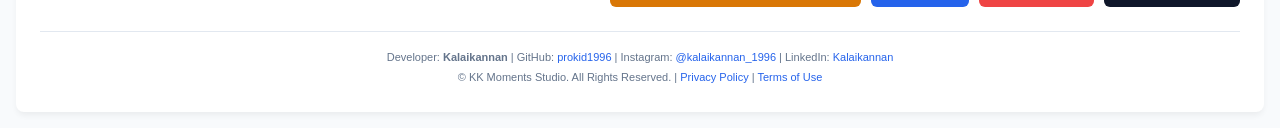
==== commit 3d938b1f: "Add files via upload" ====
--- a/index.html
+++ b/index.html
@@ -13,6 +13,18 @@
       <p class="subtitle">சுய உதவிக் குழுவின் மாதாந்திர நிதிநிலைப் படிவம் & கால்குலேட்டர்</p>
       <p id="statusMsg">டேட்டா தயாராக உள்ளது</p>
     </header>
+
+    <!-- தேதி மற்றும் மாதம் உள்ளீடு -->
+    <div class="date-month-container">
+      <div class="date-field">
+        <label>தேதி (Date):</label>
+        <input type="date" id="entry_date" oninput="autoSave()" />
+      </div>
+      <div class="date-field">
+        <label>மாதம் (Month):</label>
+        <input type="text" id="entry_month" placeholder="மார்ச் 2026" oninput="autoSave()" />
+      </div>
+    </div>
 
     <!-- மெயின் டேபிள்: 1 முதல் 12 தலைப்புகள் -->
     <div class="table-wrapper">
@@ -84,7 +96,7 @@
         <li><strong>மொத்த சேமிப்பு (4):</strong> நெடுவரிசை 2 + நெடுவரிசை 3</li>
         <li><strong>கடன் பாக்கி (9):</strong> (நெடுவரிசை 5 + நெடுவரிசை 7) - நெடுவரிசை 6</li>
         <li><strong>இம்மாத வரவு (12):</strong> நெடுவரிசை 3 + நெடுவரிசை 8 + நெடுவரிசை 11</li>
-        <li><strong>தவணைகள் வரவு (6+8):</strong> படிவத்தின்படி இதுவரை கட்டிய தவணை மொத்தம் (6)</li>
+        <li><strong>தவணைகள் வரவு:</strong> படிவத்தின்படி இதுவரை கட்டிய தவணை மொத்தம் (6)</li>
         <li><strong>கடன் கொடுத்துள்ளது (5+7):</strong> மொத்தம் (5) + மொத்தம் (7)</li>
         <li><strong>வங்கியில் செலுத்தியது (3+8+11):</strong> ரொக்க வசூல் வரவு = சேமிப்பு + கடன் அசல் + வட்டி</li>
       </ul>
--- a/style.css
+++ b/style.css
@@ -22,7 +22,7 @@
 
 .app-header {
   text-align: center;
-  margin-bottom: 20px;
+  margin-bottom: 16px;
 }
 
 .app-header h2 {
@@ -41,6 +41,40 @@
   color: #16a34a;
   margin-top: 4px;
   font-weight: bold;
+}
+
+/* தேதி மற்றும் மாதம் பெட்டி */
+.date-month-container {
+  display: flex;
+  justify-content: flex-end;
+  gap: 20px;
+  margin-bottom: 15px;
+  padding: 8px 12px;
+  background: #f8fafc;
+  border: 1px solid #cbd5e1;
+  border-radius: 6px;
+}
+
+.date-field {
+  display: flex;
+  align-items: center;
+  gap: 8px;
+}
+
+.date-field label {
+  font-size: 13px;
+  font-weight: 600;
+  color: #334155;
+}
+
+.date-field input {
+  width: 140px;
+  padding: 4px 8px;
+  font-size: 13px;
+  text-align: left;
+  border: 1px solid #cbd5e1;
+  border-radius: 4px;
+  background: #ffffff;
 }
 
 /* மொபைல் ஸ்க்ரோலிங் பிக்ஸ் */
@@ -99,6 +133,7 @@
   font-weight: bold;
 }
 
+/* சுருக்கக் கட்டங்கள் */
 .reconciliation-container {
   display: grid;
   grid-template-columns: 1fr 1fr;
@@ -213,7 +248,7 @@
   text-decoration: underline;
 }
 
-/* Modal Popups */
+/* மாடல் பாப்அப்கள் */
 .modal-overlay {
   display: none;
   position: fixed;
@@ -283,7 +318,9 @@
   to { opacity: 1; transform: translateY(0); }
 }
 
-/* A4 Landscape Print */
+/* =========================================================
+   A4 LANDSCAPE PRINT & PDF STYLES
+   ========================================================= */
 @page {
   size: A4 landscape;
   margin: 6mm 8mm;
@@ -314,6 +351,26 @@
     border: none !important;
   }
 
+  .date-month-container {
+    background: transparent !important;
+    border: none !important;
+    padding: 0 !important;
+    margin-bottom: 6px !important;
+  }
+
+  .date-field label {
+    font-size: 8.5px !important;
+  }
+
+  .date-field input {
+    border: none !important;
+    border-bottom: 0.5px solid #000 !important;
+    font-size: 8.5px !important;
+    width: 90px !important;
+    padding: 0 !important;
+    background: transparent !important;
+  }
+
   .table-wrapper {
     overflow: visible !important;
     margin-bottom: 8px !important;
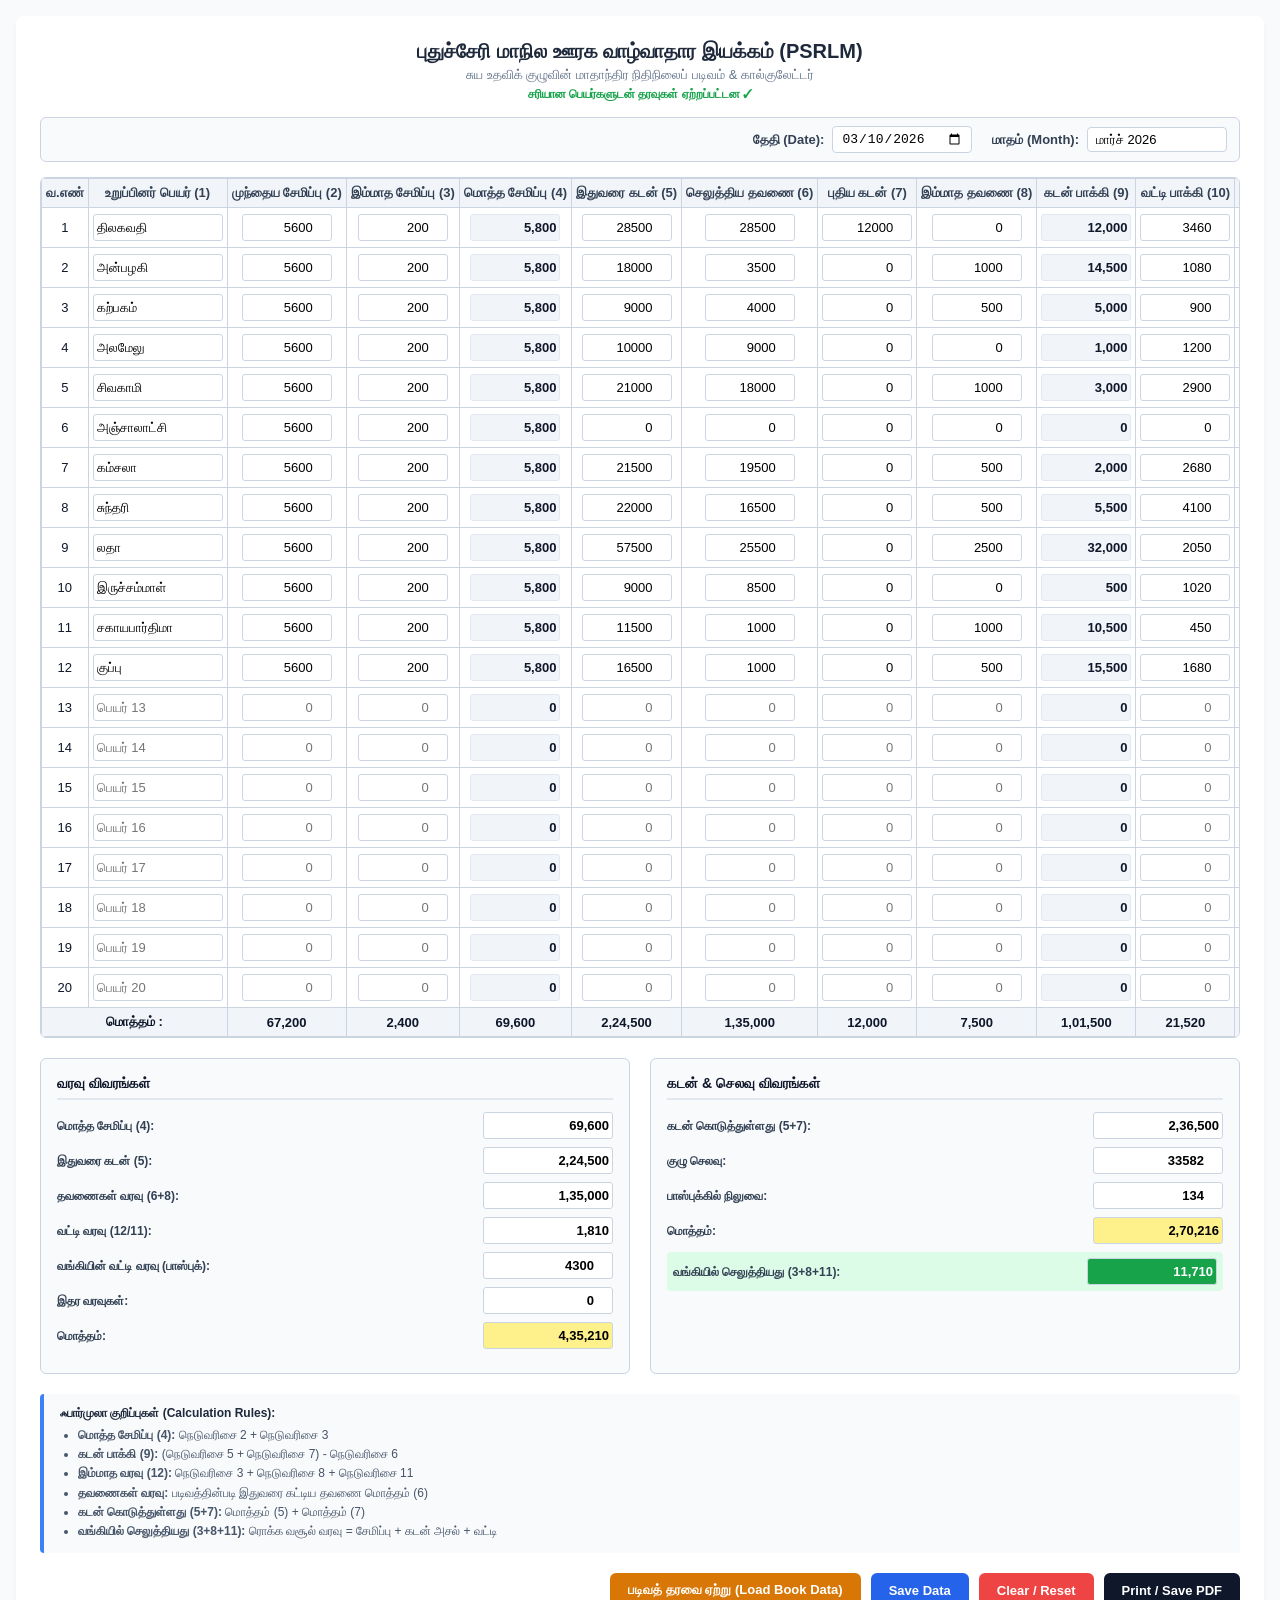
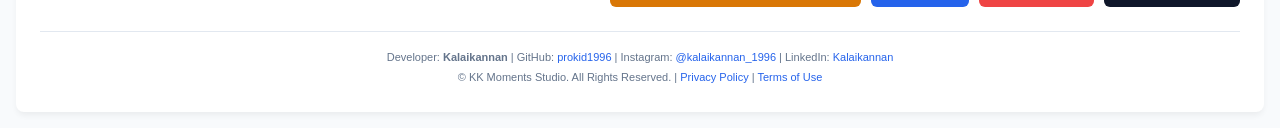
==== commit b873e498: "Add files via upload" ====
--- a/index.html
+++ b/index.html
@@ -89,7 +89,7 @@
       </div>
     </div>
 
-    <!-- ஃபார்முலா குறிப்புகள் -->
+    <!-- ஃபார்முலா குறிப்புகள் (இணையதளத்தில் மட்டும் தெரியும், பிரிண்டில் வராது) -->
     <div class="formula-footer">
       <h4>ஃபார்முலா குறிப்புகள் (Calculation Rules):</h4>
       <ul>
--- a/style.css
+++ b/style.css
@@ -319,11 +319,11 @@
 }
 
 /* =========================================================
-   A4 LANDSCAPE PRINT & PDF STYLES
+   A4 LANDSCAPE PRINT & PDF HEADERS REPAIR STYLES
    ========================================================= */
 @page {
   size: A4 landscape;
-  margin: 6mm 8mm;
+  margin: 4mm 6mm;
 }
 
 @media print {
@@ -333,12 +333,14 @@
     padding: 0 !important;
     background: #ffffff !important;
     color: #000000 !important;
-    font-size: 9.5px !important;
-  }
-
+    font-size: 8px !important;
+  }
+
+  /* பிரிண்டில் தேவையில்லாத பட்டன்கள் மற்றும் ஃபார்முலா குறிப்புகள் முழுமையாக மறைக்கப்படும் */
   .btn-group,
   #statusMsg,
-  .modal-overlay {
+  .modal-overlay,
+  .formula-footer {
     display: none !important;
   }
 
@@ -351,29 +353,43 @@
     border: none !important;
   }
 
+  .app-header {
+    margin-bottom: 3px !important;
+  }
+
+  .app-header h2 {
+    font-size: 12px !important;
+    margin: 0 !important;
+  }
+
+  .subtitle {
+    font-size: 8.5px !important;
+    margin: 1px 0 3px 0 !important;
+  }
+
   .date-month-container {
     background: transparent !important;
     border: none !important;
     padding: 0 !important;
-    margin-bottom: 6px !important;
+    margin-bottom: 4px !important;
   }
 
   .date-field label {
-    font-size: 8.5px !important;
+    font-size: 8px !important;
   }
 
   .date-field input {
     border: none !important;
     border-bottom: 0.5px solid #000 !important;
     font-size: 8.5px !important;
-    width: 90px !important;
+    width: 85px !important;
     padding: 0 !important;
     background: transparent !important;
   }
 
   .table-wrapper {
     overflow: visible !important;
-    margin-bottom: 8px !important;
+    margin-bottom: 6px !important;
     border: none !important;
   }
 
@@ -384,23 +400,45 @@
     table-layout: fixed !important;
   }
 
-  th, td {
-    padding: 2px 1px !important;
-    font-size: 8.5px !important;
-    border: 0.5px solid #475569 !important;
-  }
-
   th {
     background-color: #f1f5f9 !important;
     -webkit-print-color-adjust: exact;
     print-color-adjust: exact;
-  }
+    padding: 3px 1px !important;
+    font-size: 7.5px !important;
+    line-height: 1.15 !important;
+    font-weight: 700 !important;
+    vertical-align: middle !important;
+    word-break: normal !important;
+    overflow-wrap: break-word !important;
+  }
+
+  td {
+    padding: 1.5px 1px !important;
+    font-size: 8px !important;
+    border: 0.5px solid #475569 !important;
+  }
+
+  /* தலைப்புகள் ஒன்றன் மேல் ஒன்று படியாமல் தடுக்கும் காலம்களின் விகிதாசார அகலம் */
+  th:nth-child(1), td:nth-child(1) { width: 3.5%; }
+  th:nth-child(2), td:nth-child(2) { width: 12%; text-align: left; }
+  th:nth-child(3), td:nth-child(3) { width: 7.5%; }
+  th:nth-child(4), td:nth-child(4) { width: 7.5%; }
+  th:nth-child(5), td:nth-child(5) { width: 8%; }
+  th:nth-child(6), td:nth-child(6) { width: 8.5%; }
+  th:nth-child(7), td:nth-child(7) { width: 8.5%; }
+  th:nth-child(8), td:nth-child(8) { width: 7.5%; }
+  th:nth-child(9), td:nth-child(9) { width: 7.5%; }
+  th:nth-child(10), td:nth-child(10) { width: 8%; }
+  th:nth-child(11), td:nth-child(11) { width: 7.5%; }
+  th:nth-child(12), td:nth-child(12) { width: 7%; }
+  th:nth-child(13), td:nth-child(13) { width: 7.5%; }
 
   input {
     border: none !important;
     background: transparent !important;
-    font-size: 8.5px !important;
-    padding: 1px !important;
+    font-size: 8px !important;
+    padding: 0 !important;
     width: 100% !important;
     box-shadow: none !important;
   }
@@ -409,7 +447,8 @@
     display: grid !important;
     grid-template-columns: 1fr 1fr !important;
     gap: 8px !important;
-    margin-bottom: 8px !important;
+    margin-top: 4px !important;
+    margin-bottom: 4px !important;
     page-break-inside: avoid !important;
   }
 
@@ -420,22 +459,22 @@
   }
 
   .box h3 {
-    font-size: 11px !important;
-    margin-bottom: 4px !important;
+    font-size: 10px !important;
+    margin-bottom: 3px !important;
     padding-bottom: 2px !important;
   }
 
   .field-row {
-    margin-bottom: 2px !important;
+    margin-bottom: 1.5px !important;
   }
 
   .field-row label {
+    font-size: 8px !important;
+  }
+
+  .field-row input {
+    width: 85px !important;
     font-size: 8.5px !important;
-  }
-
-  .field-row input {
-    width: 90px !important;
-    font-size: 9px !important;
     text-align: right !important;
   }
 
@@ -457,33 +496,9 @@
     color: #ffffff !important;
   }
 
-  .formula-footer {
-    padding: 6px 10px !important;
-    margin-bottom: 6px !important;
-    font-size: 8px !important;
-    page-break-inside: avoid !important;
-  }
-
-  .formula-footer h4 {
-    font-size: 8.5px !important;
-    margin-bottom: 2px !important;
-  }
-
-  .formula-footer ul {
-    display: grid !important;
-    grid-template-columns: 1fr 1fr !important;
-    gap: 2px 10px !important;
-    padding-left: 12px !important;
-  }
-
-  .formula-footer li {
-    font-size: 8px !important;
-    line-height: 1.2 !important;
-  }
-
   .app-footer {
     padding-top: 4px !important;
-    font-size: 8px !important;
+    font-size: 7.5px !important;
     page-break-inside: avoid !important;
   }
 }
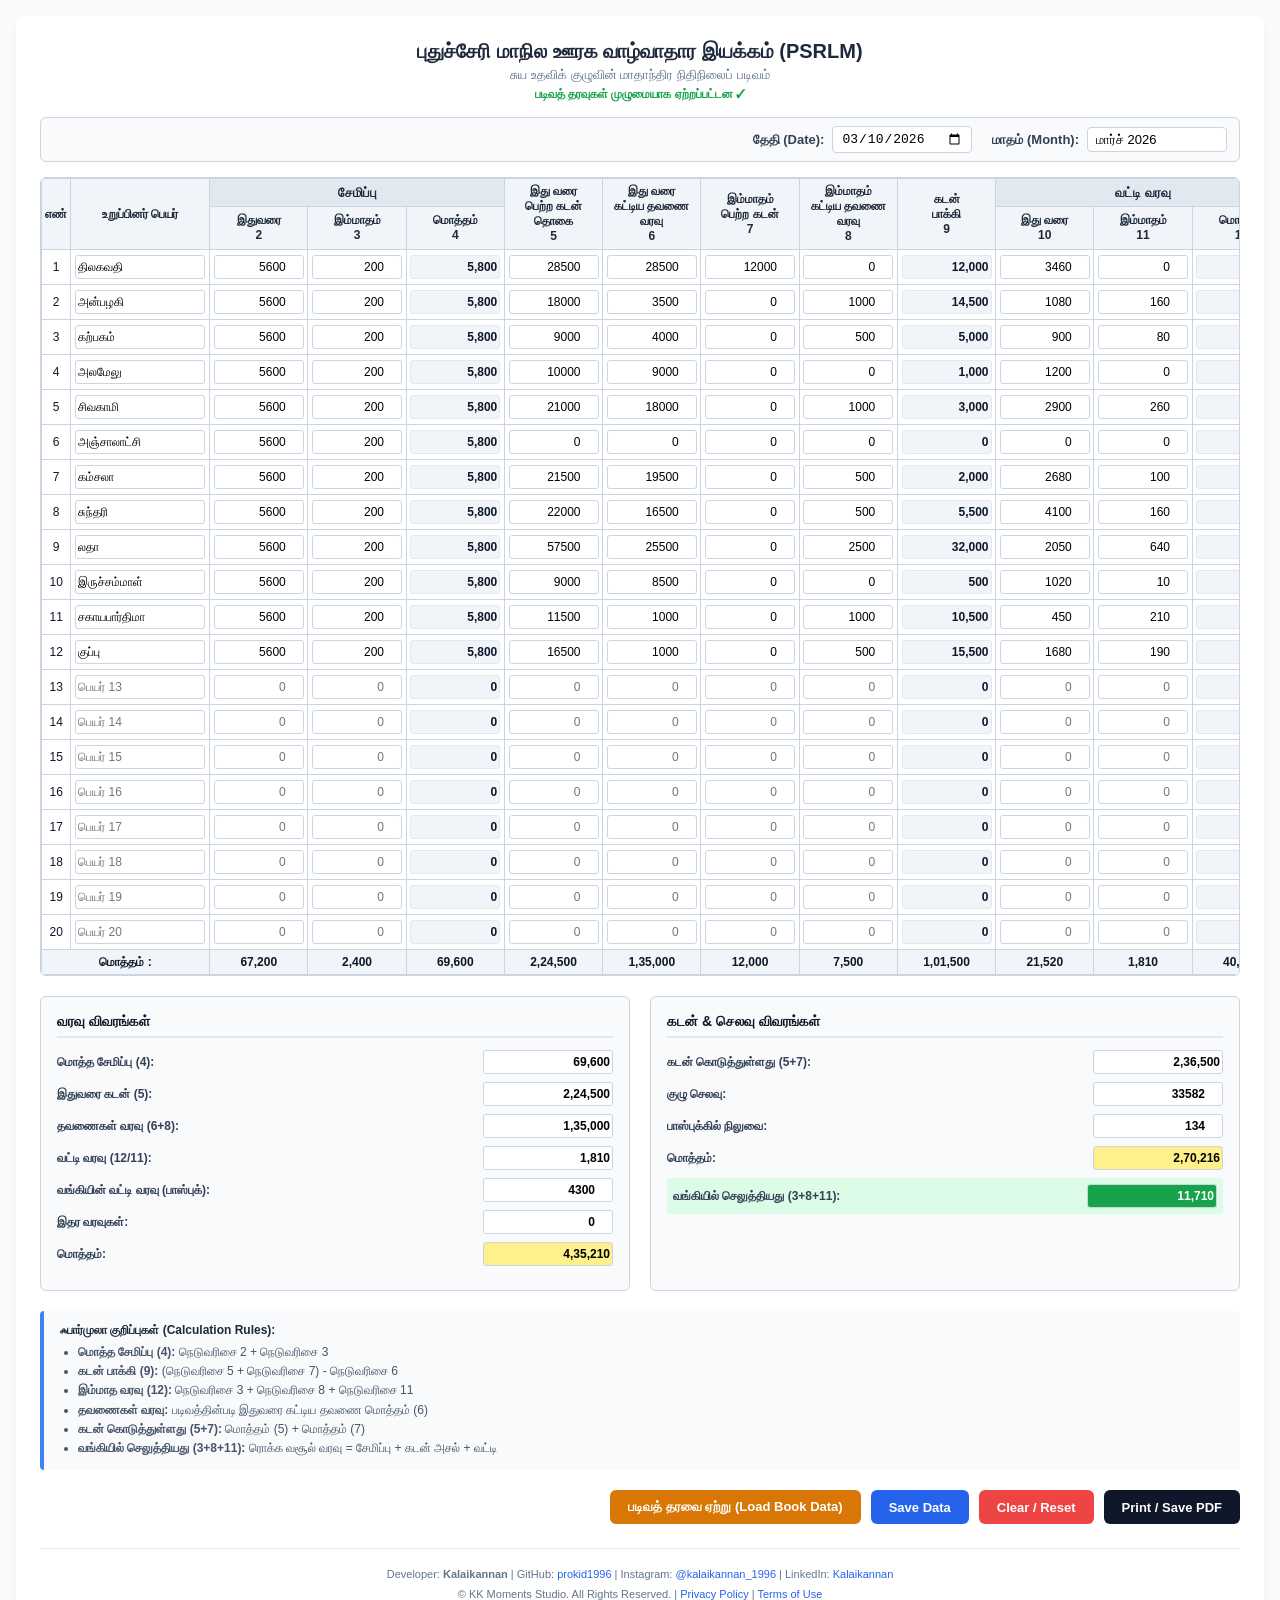
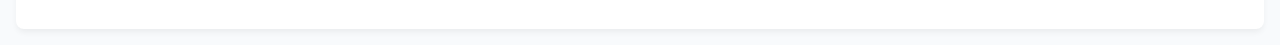
==== commit 160adefa: "Add files via upload" ====
--- a/index.html
+++ b/index.html
@@ -10,11 +10,10 @@
   <div class="page-container">
     <header class="app-header">
       <h2>புதுச்சேரி மாநில ஊரக வாழ்வாதார இயக்கம் (PSRLM)</h2>
-      <p class="subtitle">சுய உதவிக் குழுவின் மாதாந்திர நிதிநிலைப் படிவம் & கால்குலேட்டர்</p>
+      <p class="subtitle">சுய உதவிக் குழுவின் மாதாந்திர நிதிநிலைப் படிவம்</p>
       <p id="statusMsg">டேட்டா தயாராக உள்ளது</p>
     </header>
 
-    <!-- தேதி மற்றும் மாதம் உள்ளீடு -->
     <div class="date-month-container">
       <div class="date-field">
         <label>தேதி (Date):</label>
@@ -26,24 +25,27 @@
       </div>
     </div>
 
-    <!-- மெயின் டேபிள்: 1 முதல் 12 தலைப்புகள் -->
     <div class="table-wrapper">
       <table id="mainTable">
         <thead>
           <tr>
-            <th>வ.எண்</th>
-            <th>உறுப்பினர் பெயர் (1)</th>
-            <th>முந்தைய சேமிப்பு (2)</th>
-            <th>இம்மாத சேமிப்பு (3)</th>
-            <th>மொத்த சேமிப்பு (4)</th>
-            <th>இதுவரை கடன் (5)</th>
-            <th>செலுத்திய தவணை (6)</th>
-            <th>புதிய கடன் (7)</th>
-            <th>இம்மாத தவணை (8)</th>
-            <th>கடன் பாக்கி (9)</th>
-            <th>வட்டி பாக்கி (10)</th>
-            <th>இம்மாத வட்டி (11)</th>
-            <th>இம்மாத வரவு (12)</th>
+            <th rowspan="2" class="col-sno">எண்</th>
+            <th rowspan="2" class="col-name">உறுப்பினர் பெயர்</th>
+            <th colspan="3" class="col-group">சேமிப்பு</th>
+            <th rowspan="2" class="col-data">இது வரை<br>பெற்ற கடன்<br>தொகை<br>5</th>
+            <th rowspan="2" class="col-data">இது வரை<br>கட்டிய தவணை<br>வரவு<br>6</th>
+            <th rowspan="2" class="col-data">இம்மாதம்<br>பெற்ற கடன்<br>7</th>
+            <th rowspan="2" class="col-data">இம்மாதம்<br>கட்டிய தவணை<br>வரவு<br>8</th>
+            <th rowspan="2" class="col-data">கடன்<br>பாக்கி<br>9</th>
+            <th colspan="3" class="col-group">வட்டி வரவு</th>
+          </tr>
+          <tr>
+            <th class="col-sub">இதுவரை<br>2</th>
+            <th class="col-sub">இம்மாதம்<br>3</th>
+            <th class="col-sub">மொத்தம்<br>4</th>
+            <th class="col-sub">இது வரை<br>10</th>
+            <th class="col-sub">இம்மாதம்<br>11</th>
+            <th class="col-sub">மொத்தம்<br>12</th>
           </tr>
         </thead>
         <tbody id="memberList"></tbody>
@@ -66,7 +68,6 @@
       </table>
     </div>
 
-    <!-- சுருக்கக் கட்டங்கள் -->
     <div class="reconciliation-container">
       <div class="box">
         <h3>வரவு விவரங்கள்</h3>
@@ -89,7 +90,6 @@
       </div>
     </div>
 
-    <!-- ஃபார்முலா குறிப்புகள் (இணையதளத்தில் மட்டும் தெரியும், பிரிண்டில் வராது) -->
     <div class="formula-footer">
       <h4>ஃபார்முலா குறிப்புகள் (Calculation Rules):</h4>
       <ul>
@@ -102,7 +102,6 @@
       </ul>
     </div>
 
-    <!-- பொத்தான்கள் -->
     <div class="btn-group">
       <button class="btn btn-rollover" onclick="loadBookData()">படிவத் தரவை ஏற்று (Load Book Data)</button>
       <button class="btn btn-save" onclick="manualSave()">Save Data</button>
@@ -110,7 +109,6 @@
       <button class="btn btn-print" onclick="window.print()">Print / Save PDF</button>
     </div>
 
-    <!-- Footer & Credits -->
     <footer class="app-footer">
       <p>
         Developer: <strong>Kalaikannan</strong> | 
@@ -126,7 +124,6 @@
     </footer>
   </div>
 
-  <!-- Privacy Policy Modal -->
   <div id="privacyModal" class="modal-overlay" onclick="closeOnOverlay(event, 'privacyModal')">
     <div class="modal-card">
       <div class="modal-header">
@@ -141,7 +138,6 @@
     </div>
   </div>
 
-  <!-- Terms of Use Modal -->
   <div id="termsModal" class="modal-overlay" onclick="closeOnOverlay(event, 'termsModal')">
     <div class="modal-card">
       <div class="modal-header">
--- a/style.css
+++ b/style.css
@@ -43,7 +43,6 @@
   font-weight: bold;
 }
 
-/* தேதி மற்றும் மாதம் பெட்டி */
 .date-month-container {
   display: flex;
   justify-content: flex-end;
@@ -77,7 +76,6 @@
   background: #ffffff;
 }
 
-/* மொபைல் ஸ்க்ரோலிங் பிக்ஸ் */
 .table-wrapper {
   width: 100%;
   overflow-x: auto !important;
@@ -91,29 +89,35 @@
   width: 100%;
   border-collapse: collapse;
   min-width: 1250px !important;
-  font-size: 13px;
+  font-size: 12px;
 }
 
 th, td {
   border: 1px solid #cbd5e1;
-  padding: 6px 4px;
+  padding: 5px 3px;
   text-align: center;
-  white-space: nowrap;
+  vertical-align: middle;
 }
 
 th {
   background-color: #f1f5f9;
-  color: #334155;
-  font-weight: 600;
+  color: #1e293b;
+  font-weight: bold;
+  line-height: 1.25;
+}
+
+th.col-group {
+  background-color: #e2e8f0;
+  font-size: 13px;
 }
 
 input {
   width: 90px;
-  padding: 5px 3px;
+  padding: 4px 2px;
   border: 1px solid #cbd5e1;
   border-radius: 3px;
   text-align: right;
-  font-size: 13px;
+  font-size: 12px;
 }
 
 input.text-left {
@@ -133,7 +137,6 @@
   font-weight: bold;
 }
 
-/* சுருக்கக் கட்டங்கள் */
 .reconciliation-container {
   display: grid;
   grid-template-columns: 1fr 1fr;
@@ -248,7 +251,6 @@
   text-decoration: underline;
 }
 
-/* மாடல் பாப்அப்கள் */
 .modal-overlay {
   display: none;
   position: fixed;
@@ -318,12 +320,9 @@
   to { opacity: 1; transform: translateY(0); }
 }
 
-/* =========================================================
-   A4 LANDSCAPE PRINT & PDF HEADERS REPAIR STYLES
-   ========================================================= */
 @page {
   size: A4 landscape;
-  margin: 4mm 6mm;
+  margin: 4mm 5mm;
 }
 
 @media print {
@@ -336,7 +335,6 @@
     font-size: 8px !important;
   }
 
-  /* பிரிண்டில் தேவையில்லாத பட்டன்கள் மற்றும் ஃபார்முலா குறிப்புகள் முழுமையாக மறைக்கப்படும் */
   .btn-group,
   #statusMsg,
   .modal-overlay,
@@ -354,24 +352,24 @@
   }
 
   .app-header {
-    margin-bottom: 3px !important;
+    margin-bottom: 2px !important;
   }
 
   .app-header h2 {
-    font-size: 12px !important;
+    font-size: 11px !important;
     margin: 0 !important;
   }
 
   .subtitle {
-    font-size: 8.5px !important;
-    margin: 1px 0 3px 0 !important;
+    font-size: 8px !important;
+    margin: 1px 0 2px 0 !important;
   }
 
   .date-month-container {
     background: transparent !important;
     border: none !important;
     padding: 0 !important;
-    margin-bottom: 4px !important;
+    margin-bottom: 3px !important;
   }
 
   .date-field label {
@@ -381,15 +379,15 @@
   .date-field input {
     border: none !important;
     border-bottom: 0.5px solid #000 !important;
-    font-size: 8.5px !important;
-    width: 85px !important;
+    font-size: 8px !important;
+    width: 80px !important;
     padding: 0 !important;
     background: transparent !important;
   }
 
   .table-wrapper {
     overflow: visible !important;
-    margin-bottom: 6px !important;
+    margin-bottom: 4px !important;
     border: none !important;
   }
 
@@ -400,44 +398,41 @@
     table-layout: fixed !important;
   }
 
+  th, td {
+    border: 0.6px solid #1e293b !important;
+    padding: 1.5px 1px !important;
+    text-align: center !important;
+    vertical-align: middle !important;
+    font-size: 7.2px !important;
+  }
+
   th {
-    background-color: #f1f5f9 !important;
+    background-color: #f8fafc !important;
     -webkit-print-color-adjust: exact;
     print-color-adjust: exact;
-    padding: 3px 1px !important;
-    font-size: 7.5px !important;
-    line-height: 1.15 !important;
-    font-weight: 700 !important;
-    vertical-align: middle !important;
-    word-break: normal !important;
-    overflow-wrap: break-word !important;
-  }
-
-  td {
-    padding: 1.5px 1px !important;
-    font-size: 8px !important;
-    border: 0.5px solid #475569 !important;
-  }
-
-  /* தலைப்புகள் ஒன்றன் மேல் ஒன்று படியாமல் தடுக்கும் காலம்களின் விகிதாசார அகலம் */
-  th:nth-child(1), td:nth-child(1) { width: 3.5%; }
-  th:nth-child(2), td:nth-child(2) { width: 12%; text-align: left; }
-  th:nth-child(3), td:nth-child(3) { width: 7.5%; }
-  th:nth-child(4), td:nth-child(4) { width: 7.5%; }
-  th:nth-child(5), td:nth-child(5) { width: 8%; }
-  th:nth-child(6), td:nth-child(6) { width: 8.5%; }
-  th:nth-child(7), td:nth-child(7) { width: 8.5%; }
-  th:nth-child(8), td:nth-child(8) { width: 7.5%; }
-  th:nth-child(9), td:nth-child(9) { width: 7.5%; }
-  th:nth-child(10), td:nth-child(10) { width: 8%; }
-  th:nth-child(11), td:nth-child(11) { width: 7.5%; }
-  th:nth-child(12), td:nth-child(12) { width: 7%; }
-  th:nth-child(13), td:nth-child(13) { width: 7.5%; }
+    line-height: 1.1 !important;
+    font-weight: bold !important;
+    white-space: normal !important;
+  }
+
+  td:nth-child(1), th.col-sno { width: 3.5%; }
+  td:nth-child(2), th.col-name { width: 11.5%; text-align: left !important; }
+  td:nth-child(3) { width: 7.5%; }
+  td:nth-child(4) { width: 7.5%; }
+  td:nth-child(5) { width: 8%; }
+  td:nth-child(6) { width: 8.5%; }
+  td:nth-child(7) { width: 8.5%; }
+  td:nth-child(8) { width: 7.5%; }
+  td:nth-child(9) { width: 7.5%; }
+  td:nth-child(10) { width: 8%; }
+  td:nth-child(11) { width: 7.5%; }
+  td:nth-child(12) { width: 7%; }
+  td:nth-child(13) { width: 8%; }
 
   input {
     border: none !important;
     background: transparent !important;
-    font-size: 8px !important;
+    font-size: 7.5px !important;
     padding: 0 !important;
     width: 100% !important;
     box-shadow: none !important;
@@ -446,22 +441,22 @@
   .reconciliation-container {
     display: grid !important;
     grid-template-columns: 1fr 1fr !important;
-    gap: 8px !important;
+    gap: 6px !important;
     margin-top: 4px !important;
     margin-bottom: 4px !important;
     page-break-inside: avoid !important;
   }
 
   .box {
-    padding: 6px 8px !important;
+    padding: 4px 6px !important;
     border: 0.5px solid #64748b !important;
     background: #ffffff !important;
   }
 
   .box h3 {
-    font-size: 10px !important;
-    margin-bottom: 3px !important;
-    padding-bottom: 2px !important;
+    font-size: 9.5px !important;
+    margin-bottom: 2px !important;
+    padding-bottom: 1px !important;
   }
 
   .field-row {
@@ -469,12 +464,12 @@
   }
 
   .field-row label {
+    font-size: 7.5px !important;
+  }
+
+  .field-row input {
+    width: 80px !important;
     font-size: 8px !important;
-  }
-
-  .field-row input {
-    width: 85px !important;
-    font-size: 8.5px !important;
     text-align: right !important;
   }
 
@@ -497,8 +492,8 @@
   }
 
   .app-footer {
-    padding-top: 4px !important;
-    font-size: 7.5px !important;
+    padding-top: 2px !important;
+    font-size: 7px !important;
     page-break-inside: avoid !important;
   }
 }
